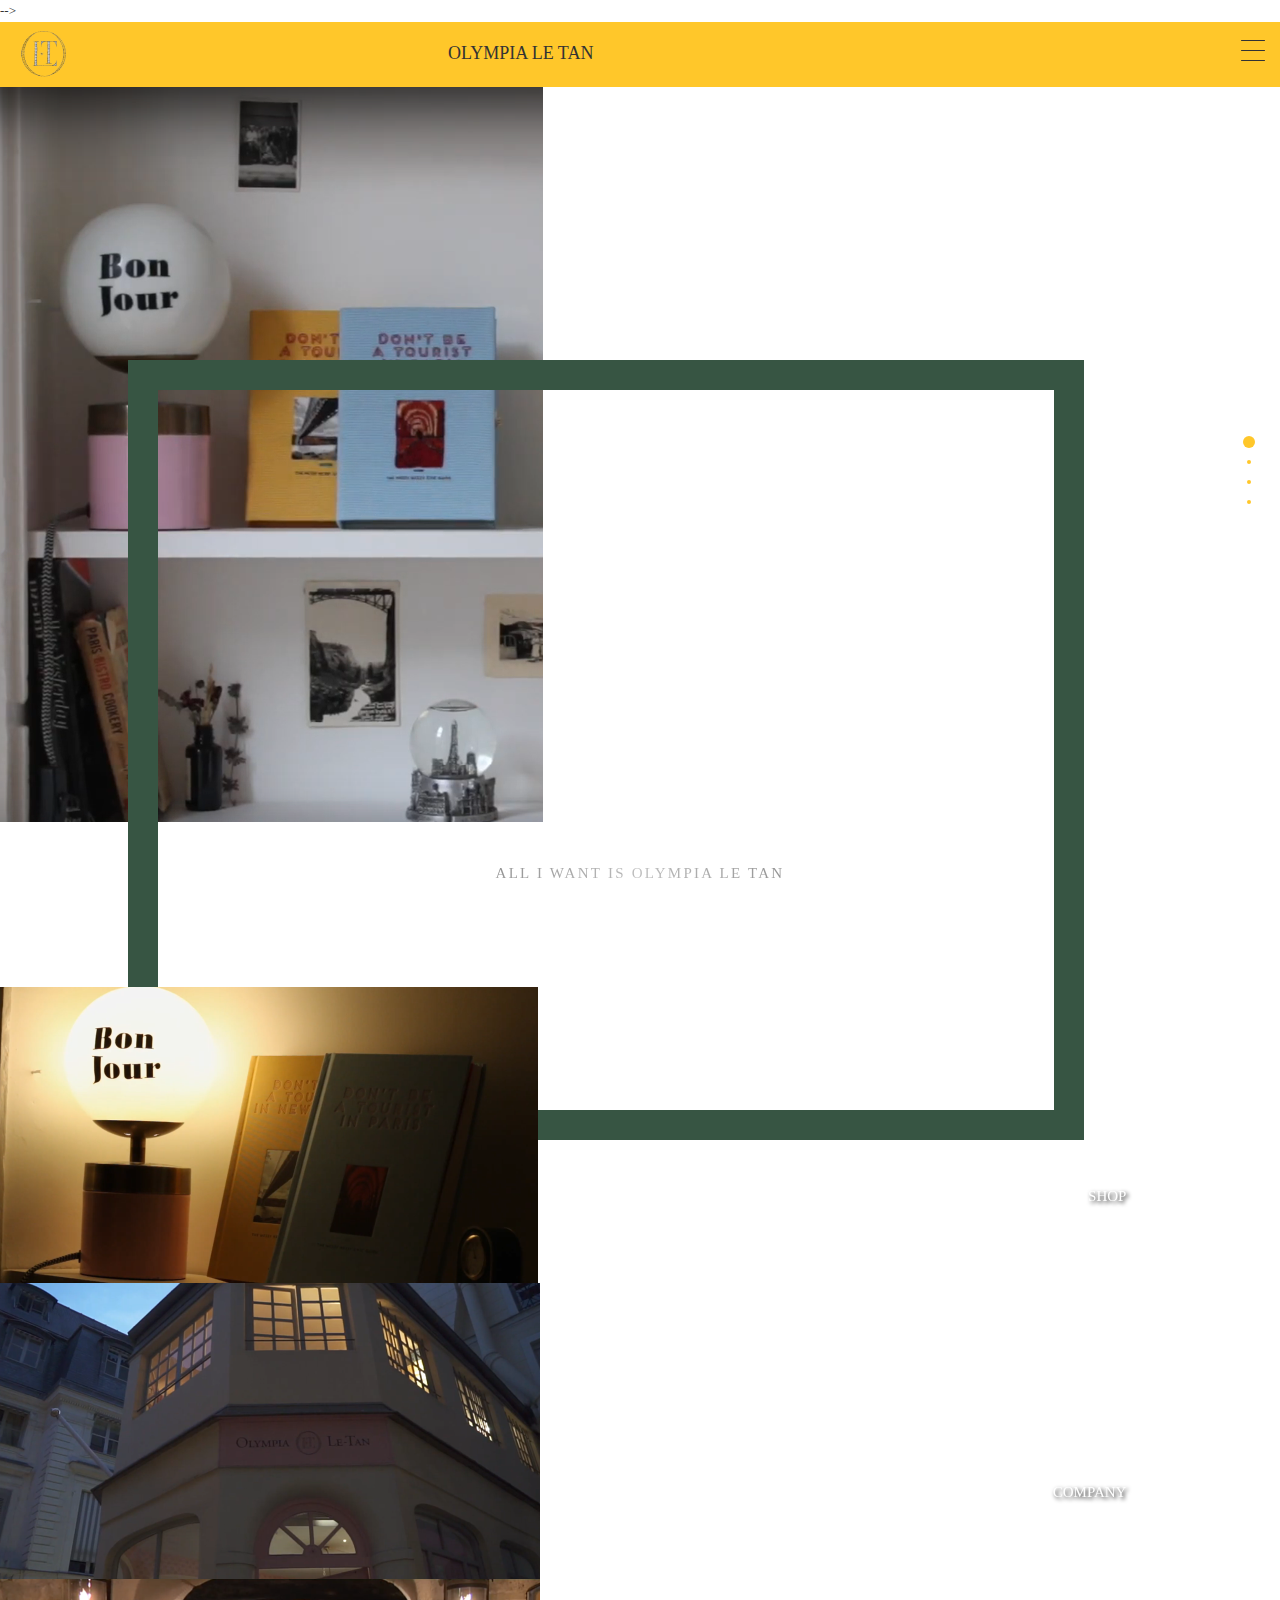
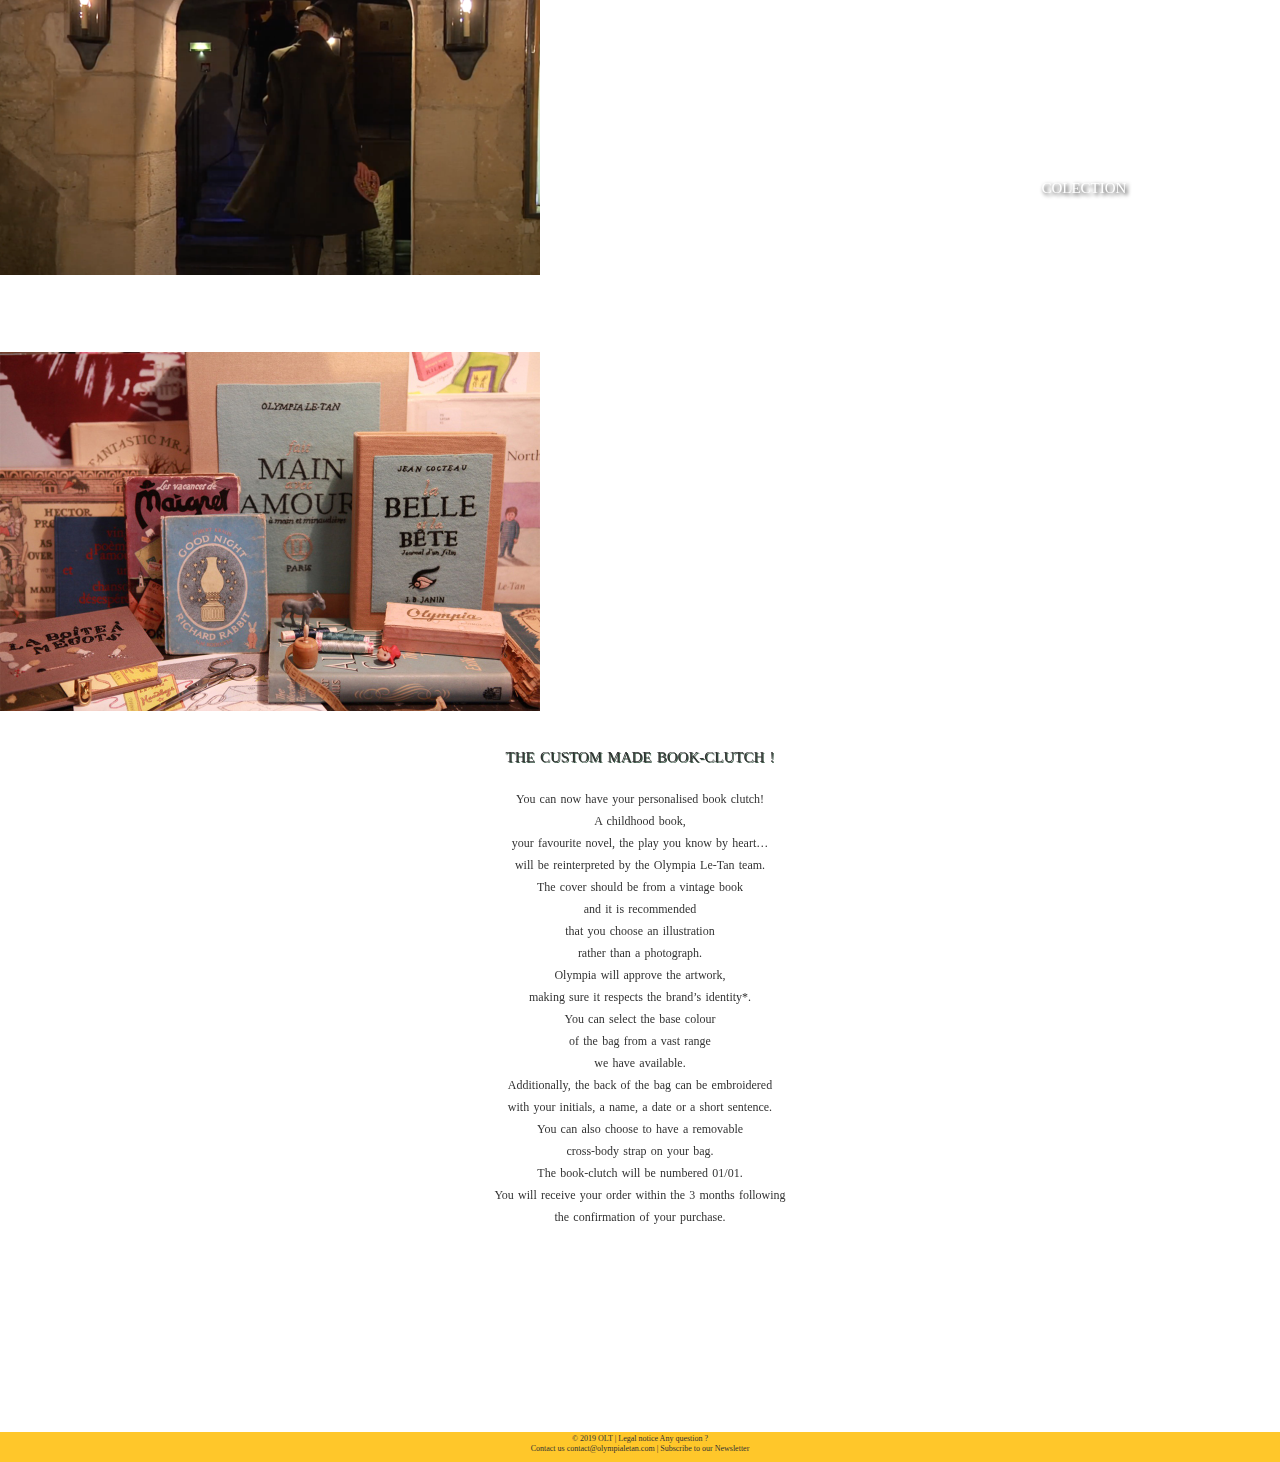
==== index.html @ c62ee9aa "index.html" ====
<!DOCTYPE html>
<html lang="ko">
<head>
    <meta charset="utf-8">
    <meta name="viewport" content="width=device-width, initial-scale=1.0, maximum-scale=1.0, minimum-scale=1.0, user-scalable=no">
    <title> 메인페이지 </title>
    <link rel="stylesheet" href="assets/css/fullpage.css">
    <link rel="stylesheet" href="assets/css/common.css">
    <link rel="stylesheet" href="assets/css/style.css">

    <script src="assets/js/jquery-1.12.4.min.js"></script>
    <script src="assets/js/fullpage.min.js"></script>
    <script src="assets/js/scrolloverflow.min.js"></script>
    <script src="assets/js/swiper.min.js"></script>
    <script src="assets/js/common.js"></script>
    <script src="assets/js/animation.js"></script>
    <!-- <script src="assets/js/main.js"></script> -->
    <link rel="apple-touch-icon" href="assets/images/index/logo_1.png"><!-- 아이폰 전용 -->
    <link rel="shortcut icon" href="assets/images/index/logo_1.png"><!-- 안드로이드폰 전용 -->
    <script> // 인디케이터
        $(document).ready(function(){
            $('#fullpage').fullpage({
                //필요한 옵션으로 추가
                // sectionsColor : ['red', 'green', 'blue', 'gray'], //각영역의 배경색
                navigation: true,   //인디케이터를 보여지게 
                navigationPosition: 'right',    //인디케이터의 위치
                navigationTooltips: ['MAIN', 'MENU', 'COMPANY'], //인디케이터에 오버한 경우 보여질 텍스트, 접근성 향상
                scrollBar: true, //스크롤바 생성하기(top 버튼이 필요하면 추가)
                //scrollOverflow: true,
            });
        })
    </script>

</head>
<body>
    <!-- <div id="skip">
        <a href="#fullpage">본문 바로가기</a>
    </div> -->
    <div id="wrap">
        <header id="header">
            <h1 class="logo">
                <a href="">
                    <img src="assets/images/index/logo_1.png" alt="올림피아르탱로고" class="logo_white">
                </a>
                <p>OLYMPIA LE TAN</p>
            </h1>
            <!-- 네비게이션 만들기 -->
            <button class="btn_menu">
                <span class="sr-only">메뉴 열기</span>
                <span class="line top"></span>
                <span class="line mid"></span>
                <span class="line btm"></span>
            </button>
            <nav id="gnb">
                <h2 class="sr-only">주메뉴</h2>
                <ul>
                    <li class="on">
                        <a href="">Home</a>
                    </li>
                    <li>
                        <a href="">Company</a>
                    </li>
                    <li>
                        <a href="">Shop</a>
                        <ul>
                            <li><a href="">Pre-Order</a></li>
                            <li><a href="">Etc.</a></li>
                        </ul>
                    </li>
                    <li>
                        <a href="">Contact Us</a>
                    </li>
                </ul>
            </nav>

        </header>
        <div id="fullpage">
        <!-- section -->
        <!-- <section id="section" id="cnt1">
            <h2 class="sr-only">메인본문</h2>
            
            <img src="assets/images/index/mainx.png" alt="상단메인사진" srcset="assets/images/index/mainx2.png, assets/images/index/mainx3.png">
                <!-- <div class="video">
                    <iframe class="youtube" width="320" height="180" src="https://www.youtube.com/embed/Rm2QQuhWpJM" frameborder="0" allowfullscreen=""></iframe>
                    <p>ALL I WANT IS OLYMPIA LE TAN</p>

                </div>
             -->
            <!-- <article class="top_visual main_topvisual">
                

            </article> -->
        </section> -->
        <section class="section" id="cnt1">
            <div class="video">
                <img src="assets/images/index/mainx.png" alt="상단메인사진" srcset="assets/images/index/mainx2.png, assets/images/index/mainx3.png">
                <iframe class="youtube" width="320" height="180" src="https://www.youtube.com/embed/Rm2QQuhWpJM" frameborder="0" allowfullscreen=""></iframe>
                <p>ALL I WANT IS OLYMPIA LE TAN</p>
            </div>
        </section>
        <section class="section" id="cnt2">
            <figure>
                <figcaption class="fadeIn fade"> <a href="">SHOP</a> </figcaption>
                <img class="fadeInRight fade" src="assets/images/index/shop.png" alt="shop사진" srcset="assets/images/index/shop2.png, assets/images/index/shop3.png">
            </figure>
            <figure>
                <figcaption class="fadeIn fade"> <a href="">COMPANY</a> </figcaption>
                <img class="fadeInLeft fade" src="assets/images/index/company.png" alt="company 사진" srcset="assets/images/index/company2.png, assets/images/index/company3.png">
            </figure>
            <figure>
                <figcaption class="fadeIn fade"> <a href="">COLECTION</a> </figcaption>
                <img class="fadeInRight fade" src="assets/images/index/collection.png" alt="collection사진" srcset="assets/images/index/collection2.png, assets/images/index/collection3.png">
            </figure>
        </section>
        <section class="section" id="cnt3">
            <img class="fadeIn fade" src="assets/images/index/books.png" alt="상단메인사진" srcset="assets/images/index/books2.png, assets/images/index/books3.png">
            <p class="sub_tit fadeInUp fade">THE CUSTOM MADE BOOK-CLUTCH !</p>
            <p class="fadeIn fade">You can now have your personalised book clutch!<br>
                A childhood book, <br>
                your favourite novel, the play you know by heart… <br>
                will be reinterpreted by the Olympia Le-Tan team.<br>
                The cover should be from a vintage book<br> 
                and it is recommended <br>
                that you choose an illustration <br> 
                rather than a photograph.<br>
                Olympia will approve the artwork, <br>
                making sure it respects the brand’s identity*.<br>
                
                You can select the base colour <br>
                of the bag from a vast range <br>
                we have available.<br>
                Additionally, the back of the bag can be embroidered <br>
                with your initials, a name, a date or a short sentence.<br>
                You can also choose to have a removable <br>
                cross-body strap on your bag.<br>
                
                The book-clutch will be numbered 01/01.<br>
                
                You will receive your order within the 3 months following <br>
                the confirmation of your purchase.</p>
        </section>

        <div class ="section fp-auto-height" id="cnt4">
            <footer id="footer">
                <p>&copy; 2019 OLT | Legal notice Any question ? <br>
                    Contact us contact@olympialetan.com | Subscribe to our Newsletter</p>
                
            </footer>
         </div>

        </div>
    </div>
</body>
</html>
---- assets/css/fullpage.css ----
/*!
 * fullPage 3.0.7
 * https://github.com/alvarotrigo/fullPage.js
 *
 * @license GPLv3 for open source use only
 * or Fullpage Commercial License for commercial use
 * http://alvarotrigo.com/fullPage/pricing/
 *
 * Copyright (C) 2018 http://alvarotrigo.com/fullPage - A project by Alvaro Trigo
 */
html.fp-enabled,
.fp-enabled body {
    margin: 0;
    padding: 0;
    overflow:hidden;

    /*Avoid flicker on slides transitions for mobile phones #336 */
    -webkit-tap-highlight-color: rgba(0,0,0,0);
}
.fp-section {
    position: relative;
    -webkit-box-sizing: border-box; /* Safari<=5 Android<=3 */
    -moz-box-sizing: border-box; /* <=28 */
    box-sizing: border-box;
}
.fp-slide {
    float: left;
}
.fp-slide, .fp-slidesContainer {
    height: 100%;
    display: block;
}
.fp-slides {
    z-index:1;
    height: 100%;
    overflow: hidden;
    position: relative;
    -webkit-transition: all 0.3s ease-out; /* Safari<=6 Android<=4.3 */
    transition: all 0.3s ease-out;
}
.fp-section.fp-table, .fp-slide.fp-table {
    display: table;
    table-layout:fixed;
    width: 100%;
}
/* .fp-tableCell {
    display: table-cell;
    vertical-align: middle;
    width: 100%;
    height: 100%;
} */
.fp-slidesContainer {
    float: left;
    position: relative;
}
.fp-controlArrow {
    -webkit-user-select: none; /* webkit (safari, chrome) browsers */
    -moz-user-select: none; /* mozilla browsers */
    -khtml-user-select: none; /* webkit (konqueror) browsers */
    -ms-user-select: none; /* IE10+ */
    position: absolute;
    z-index: 4;
    top: 50%;
    cursor: pointer;
    width: 0;
    height: 0;
    border-style: solid;
    margin-top: -38px;
    -webkit-transform: translate3d(0,0,0);
    -ms-transform: translate3d(0,0,0);
    transform: translate3d(0,0,0);
}
.fp-controlArrow.fp-prev {
    left: 15px;
    width: 0;
    border-width: 38.5px 34px 38.5px 0;
    border-color: transparent #fff transparent transparent;
}
.fp-controlArrow.fp-next {
    right: 15px;
    border-width: 38.5px 0 38.5px 34px;
    border-color: transparent transparent transparent #fff;
}
.fp-scrollable {
    overflow: hidden;
    position: relative;
}
.fp-scroller{
    overflow: hidden;
}
.iScrollIndicator{
    border: 0 !important;
}
.fp-notransition {
    -webkit-transition: none !important;
    transition: none !important;
}
#fp-nav {
    position: fixed;
    z-index: 100;
    margin-top: -32px;
    top: 50%;
    opacity: 1;
    -webkit-transform: translate3d(0,0,0);
}
#fp-nav.fp-right {
    right: 17px;
}
#fp-nav.fp-left {
    left: 17px;
}
.fp-slidesNav{
    position: absolute;
    z-index: 4;
    opacity: 1;
    -webkit-transform: translate3d(0,0,0);
    -ms-transform: translate3d(0,0,0);
    transform: translate3d(0,0,0);
    left: 0 !important;
    right: 0;
    margin: 0 auto !important;
}
.fp-slidesNav.fp-bottom {
    bottom: 17px;
}
.fp-slidesNav.fp-top {
    top: 17px;
}
#fp-nav ul,
.fp-slidesNav ul {
  margin: 0;
  padding: 0;
}
#fp-nav ul li,
.fp-slidesNav ul li {
    display: block;
    width: 14px;
    height: 13px;
    margin: 7px;
    position:relative;
}
.fp-slidesNav ul li {
    display: inline-block;
}
#fp-nav ul li a,
.fp-slidesNav ul li a {
    display: block;
    position: relative;
    z-index: 1;
    width: 100%;
    height: 100%;
    cursor: pointer;
    text-decoration: none;
}
#fp-nav ul li a.active span,
.fp-slidesNav ul li a.active span,
#fp-nav ul li:hover a.active span,
.fp-slidesNav ul li:hover a.active span{
    height: 12px;
    width: 12px;
    margin: -6px 0 0 -6px;
    border-radius: 100%;
 }
#fp-nav ul li a span,
.fp-slidesNav ul li a span {
    border-radius: 50%;
    position: absolute;
    z-index: 1;
    height: 4px;
    width: 4px;
    border: 0;
    background:  #ffc72a;
    left: 50%;
    top: 50%;
    margin: -2px 0 0 -2px;
    -webkit-transition: all 0.1s ease-in-out;
    -moz-transition: all 0.1s ease-in-out;
    -o-transition: all 0.1s ease-in-out;
    transition: all 0.1s ease-in-out;
}
#fp-nav ul li:hover a span,
.fp-slidesNav ul li:hover a span{
    width: 10px;
    height: 10px;
    margin: -5px 0px 0px -5px;
}
#fp-nav ul li .fp-tooltip {
    position: absolute;
    top: -2px;
    color: #fff;
    font-size: 14px;
    font-family: arial, helvetica, sans-serif;
    white-space: nowrap;
    max-width: 220px;
    overflow: hidden;
    display: block;
    opacity: 0;
    width: 0;
    cursor: pointer;
}
#fp-nav ul li:hover .fp-tooltip,
#fp-nav.fp-show-active a.active + .fp-tooltip {
    -webkit-transition: opacity 0.2s ease-in;
    transition: opacity 0.2s ease-in;
    width: auto;
    opacity: 1;
}
#fp-nav ul li .fp-tooltip.fp-right {
    right: 20px;
}
#fp-nav ul li .fp-tooltip.fp-left {
    left: 20px;
}
.fp-auto-height.fp-section,
.fp-auto-height .fp-slide,
.fp-auto-height .fp-tableCell{
    height: auto !important;
}

.fp-responsive .fp-auto-height-responsive.fp-section,
.fp-responsive .fp-auto-height-responsive .fp-slide,
.fp-responsive .fp-auto-height-responsive .fp-tableCell {
    height: auto !important;
}

/*Only display content to screen readers*/
.fp-sr-only{
    position: absolute;
    width: 1px;
    height: 1px;
    padding: 0;
    overflow: hidden;
    clip: rect(0, 0, 0, 0);
    white-space: nowrap;
    border: 0;
}
---- assets/css/common.css ----
@charset "UTF-8";
@font-face {
  font-family: 'Audrey';
  src: url(../font/Audrey-Normal.otf);
  src: local("※"), url(../fonts/Audrey-Normal.otf) format("opentype");
  font-weight: 300; }
@font-face {
  font-family: 'Audrey';
  src: url(../font/Audrey-Medium.otf);
  src: local("※"), url(../font/Audrey-Medium.otf) format("opentype");
  font-weight: 400; }
@font-face {
  font-family: 'Audrey';
  src: url(../font/Audrey-Bold.otf);
  src: local("※"), url(../font/Audrey-Bold.otf) format("opentype");
  font-weight: 500; }
/* tag reset */
body, h1, h2, h3, h4, h5, h6, ul, button, p, figure {
  margin: 0;
  padding: 0; }

h1, h2, h3, h4, h5, h6 {
  font-style: 100%; }

ul {
  list-style: none; }

a:link, a:visited, a:hover, a:active {
  text-decoration: none;
  color: inherit; }

button {
  border: none;
  background: none; }

img {
  vertical-align: top; }

img, figure {
  max-width: 100%;
  height: auto; }

address {
  font-style: normal; }

header, nav, section, article, figure, footer {
  display: block; }

/* common class */
.sr-only {
  position: absolute;
  left: -9999px; }

body {
  font-family: "Century Gothic",CenturyGothic;
  font-size: 13px;
  color: #333;
  line-height: 22px;
  font-weight: 300;
  word-break: normal; }

/* header */
#header {
  -webkit-transition: all 0.6s;
  -o-transition: all 0.6s;
  transition: all 0.6s;
  position: fixed;
  z-index: 100;
  width: 100%; }

.logo {
  background: #ffc72a;
  width: 100%;
  height: 65px; }

.logo a img {
  margin-left: 20px;
  margin-top: 8px; }

.logo > p {
  font-family: Audrey;
  font-weight: 300;
  font-size: 18px;
  position: absolute;
  top: 20px;
  left: 35%;
  text-align: center; }

/* 네비게이션 메뉴 */
.btn_menu {
  top: 18px;
  right: 15px;
  width: 24px;
  height: 20px;
  z-index: 1000; }
  .btn_menu, .btn_menu .line {
    position: absolute; }
  .btn_menu .line {
    -webkit-border-radius: 8px;
    border-radius: 8px;
    -webkit-transition: all 0.5s;
    -o-transition: all 0.5s;
    transition: all 0.5s;
    width: 100%;
    height: 1px;
    background: #333;
    left: 0; }
    .btn_menu .line.top {
      top: 0; }
    .btn_menu .line.mid {
      top: 10px; }
    .btn_menu .line.btm {
      top: 20px; }
  .btn_menu.active .top {
    -webkit-transform: rotate(45deg);
    transform: rotate(45deg);
    top: 10px; }
  .btn_menu.active .mid {
    opacity: 0; }
  .btn_menu.active .btm {
    -webkit-transform: rotate(-45deg);
    transform: rotate(-45deg);
    top: 10px; }

#gnb {
  visibility: hidden;
  position: fixed;
  top: 0;
  left: 100%;
  right: 0;
  bottom: 0;
  background: #375543;
  padding-top: 56px;
  overflow-y: auto;
  z-index: 20; }
  #gnb ul li a {
    display: block;
    height: 35px;
    line-height: 35px;
    color: #fff; }
  #gnb > ul > li > a {
    position: relative;
    padding: 15px 40px;
    font-size: 18px;
    font-weight: 500; }
  #gnb > ul > li:not(.nosub) > a::before, #gnb > ul > li:not(.nosub) > a::after {
    content: "";
    position: absolute;
    right: 40px;
    top: 50%;
    width: 12px;
    height: 2px;
    background: #fff; }
  #gnb > ul > li:not(.nosub) > a::after {
    -webkit-transform: rotate(90deg);
    transform: rotate(90deg);
    -webkit-transition: transform 0.5s;
    -o-transition: transform 0.5s;
    transition: transform 0.5s; }
  #gnb > ul > li.on > a::after {
    -webkit-transform: rotate(0deg);
    transform: rotate(0deg); }
  #gnb ul li ul {
    display: none;
    background: #375543; }
    #gnb ul li ul li a {
      padding: 5px 40px; }

/* All i want is olympia le tan 글자 */
.video > p {
  width: 100%;
  text-align: center;
  margin-top: 40px;
  font-family: Audrey;
  font-size: 15px;
  font-weight: 300;
  letter-spacing: 0.15em;
  overflow: hidden;
  background: linear-gradient(90deg, #000, #bebebe, #000);
  background-repeat: no-repeat;
  animation: animate 3s linear;
  -webkit-background-clip: text;
  -webkit-text-fill-color: rgba(255, 255, 255, 0); }

@keyframes animate {
  0% {
    background-position: -100%;
    background-size: 0%; }
  100% {
    background-position: 10%;
    background-size: 100%; } }
/* 비디오 */
.video {
  position: relative;
  padding-bottom: 56.25%;
  height: 0;
  top: 50px; }

.youtube {
  position: absolute;
  max-width: 70%;
  top: 40%;
  left: 10%;
  width: 100%;
  height: 100%;
  border: 30px solid #375543; }

/* section */
#cnt2, #cnt3 {
  padding-top: 65px; }

/* 2번째 섹션태그 안의 글씨 및 사진 */
#cnt2 {
  box-sizing: border-box; }
  #cnt2 figure {
    position: relative; }
  #cnt2 figcaption {
    position: absolute;
    width: 100%;
    top: 67%;
    right: 12%;
    text-align: right;
    font-size: 15px;
    font-family: Audrey;
    font-weight: 300;
    color: white;
    text-shadow: 2px 2px 4px #000000;
    z-index: 1000; }

/* 3번째 섹션태그의 글씨 편집 */
#cnt3 p {
  text-align: center;
  word-spacing: 0.1em;
  font-size: 12px;
  margin-top: 20px; }
#cnt3 .sub_tit {
  font-size: 15px;
  font-weight: 500;
  margin-top: 35px;
  text-shadow: 1px 1px #375543; }

#cnt4 {
  width: 100%; }
  #cnt4 footer {
    text-align: center;
    margin-top: 180px;
    font-size: 8px;
    display: inline-block;
    height: 30px;
    line-height: 120%;
    background: #ffc72a;
    width: 100%; }
  #cnt4 footer p {
    margin-top: 2px; }

/* shop1 */
/* shop1_fig */
.shop_info {
  overflow: hidden;
  border-top: 15px solid #375543;
  border-bottom: 15px solid #375543;
  position: relative;
  top: 65px;
  max-width: 100%;
  max-height: 600%;
  background: #375543; }
  .shop_info figure {
    position: relative;
    max-width: 100%; }
  .shop_info figcaption1 {
    top: 500px;
    position: absolute;
    width: 100%;
    font-size: 15px;
    font-family: Audrey;
    font-weight: 300;
    color: white;
    text-shadow: 2px 2px 4px #000000; }
  .shop_info figcaption2 {
    top: 500px;
    position: absolute;
    width: 100%;
    font-size: 15px;
    font-family: Audrey;
    font-weight: 300;
    color: white;
    text-shadow: 2px 2px 4px #000000; }
  .shop_info .shop_info_image1 {
    float: left;
    left: 30px; }

@-webkit-keyframes fadeInRight {
  from {
    opacity: 0;
    -webkit-transform: translate3d(100%, 0, 0);
    transform: translate3d(100%, 0, 0); }
  to {
    opacity: 1;
    -webkit-transform: translate3d(0, 0, 0);
    transform: translate3d(0, 0, 0); } }
@-moz-keyframes fadeInRight {
  from {
    opacity: 0;
    -webkit-transform: translate3d(100%, 0, 0);
    transform: translate3d(100%, 0, 0); }
  to {
    opacity: 1;
    -webkit-transform: translate3d(0, 0, 0);
    transform: translate3d(0, 0, 0); } }
@-o-keyframes fadeInRight {
  from {
    opacity: 0;
    -webkit-transform: translate3d(100%, 0, 0);
    transform: translate3d(100%, 0, 0); }
  to {
    opacity: 1;
    -webkit-transform: translate3d(0, 0, 0);
    transform: translate3d(0, 0, 0); } }
@keyframes fadeInRight {
  from {
    opacity: 0;
    -webkit-transform: translate3d(100%, 0, 0);
    transform: translate3d(100%, 0, 0); }
  to {
    opacity: 1;
    -webkit-transform: translate3d(0, 0, 0);
    transform: translate3d(0, 0, 0); } }
.fadeInRight.on {
  -webkit-animation: fadeInRight forwards 1.5s cubic-bezier(0.22, 0.61, 0.36, 1) 0s;
  -moz-animation: fadeInRight forwards 1.5s cubic-bezier(0.22, 0.61, 0.36, 1) 0s;
  -o-animation: fadeInRight forwards 1.5s cubic-bezier(0.22, 0.61, 0.36, 1) 0s;
  animation: fadeInRight forwards 1.5s cubic-bezier(0.22, 0.61, 0.36, 1) 0s; }

@-webkit-keyframes fadeInLeft {
  from {
    opacity: 0;
    -webkit-transform: translate3d(-100%, 0, 0);
    transform: translate3d(-100%, 0, 0); }
  to {
    opacity: 1;
    -webkit-transform: translate3d(0, 0, 0);
    transform: translate3d(0, 0, 0); } }
@-moz-keyframes fadeInLeft {
  from {
    opacity: 0;
    -webkit-transform: translate3d(-100%, 0, 0);
    transform: translate3d(-100%, 0, 0); }
  to {
    opacity: 1;
    -webkit-transform: translate3d(0, 0, 0);
    transform: translate3d(0, 0, 0); } }
@-o-keyframes fadeInLeft {
  from {
    opacity: 0;
    -webkit-transform: translate3d(-100%, 0, 0);
    transform: translate3d(-100%, 0, 0); }
  to {
    opacity: 1;
    -webkit-transform: translate3d(0, 0, 0);
    transform: translate3d(0, 0, 0); } }
@keyframes fadeInLeft {
  from {
    opacity: 0;
    -webkit-transform: translate3d(-100%, 0, 0);
    transform: translate3d(-100%, 0, 0); }
  to {
    opacity: 1;
    -webkit-transform: translate3d(0, 0, 0);
    transform: translate3d(0, 0, 0); } }
.fadeInLeft.on {
  -webkit-animation: fadeInLeft forwards 1.5s cubic-bezier(0.22, 0.61, 0.36, 1) 0s;
  -moz-animation: fadeInLeft forwards 1.5s cubic-bezier(0.22, 0.61, 0.36, 1) 0s;
  -o-animation: fadeInLeft forwards 1.5s cubic-bezier(0.22, 0.61, 0.36, 1) 0s;
  animation: fadeInLeft forwards 1.5s cubic-bezier(0.22, 0.61, 0.36, 1) 0s; }

@-webkit-keyframes fadeIn {
  from {
    opacity: 0; }
  to {
    opacity: 1; } }
@-webkit-keyframes fadeIn {
  from {
    opacity: 0; }
  to {
    opacity: 1; } }
@-moz-keyframes fadeIn {
  from {
    opacity: 0; }
  to {
    opacity: 1; } }
@-o-keyframes fadeIn {
  from {
    opacity: 0; }
  to {
    opacity: 1; } }
@keyframes fadeIn {
  from {
    opacity: 0; }
  to {
    opacity: 1; } }
.fadeIn.on {
  -webkit-animation: fadeIn forwards 5s cubic-bezier(0.22, 0.61, 0.36, 1) 0s;
  -moz-animation: fadeIn forwards 5s cubic-bezier(0.22, 0.61, 0.36, 1) 0s;
  -o-animation: fadeIn forwards 5s cubic-bezier(0.22, 0.61, 0.36, 1) 0s;
  animation: fadeIn forwards 5s cubic-bezier(0.22, 0.61, 0.36, 1) 0s; }

@-webkit-keyframes fadeInUp {
  from {
    opacity: 0;
    -webkit-transform: translate3d(0, 150%, 0);
    transform: translate3d(0, 150%, 0); }
  to {
    opacity: 1;
    -webkit-transform: translate3d(0, 0, 0);
    transform: translate3d(0, 0, 0); } }
@-moz-keyframes fadeInUp {
  from {
    opacity: 0;
    -webkit-transform: translate3d(0, 150%, 0);
    transform: translate3d(0, 150%, 0); }
  to {
    opacity: 1;
    -webkit-transform: translate3d(0, 0, 0);
    transform: translate3d(0, 0, 0); } }
@-o-keyframes fadeInUp {
  from {
    opacity: 0;
    -webkit-transform: translate3d(0, 150%, 0);
    transform: translate3d(0, 150%, 0); }
  to {
    opacity: 1;
    -webkit-transform: translate3d(0, 0, 0);
    transform: translate3d(0, 0, 0); } }
@keyframes fadeInUp {
  from {
    opacity: 0;
    -webkit-transform: translate3d(0, 150%, 0);
    transform: translate3d(0, 150%, 0); }
  to {
    opacity: 1;
    -webkit-transform: translate3d(0, 0, 0);
    transform: translate3d(0, 0, 0); } }
.fadeInUp.on {
  -webkit-animation: fadeInUp forwards 1.5s cubic-bezier(0.22, 0.61, 0.36, 1) 0s;
  -moz-animation: fadeInUp forwards 1.5s cubic-bezier(0.22, 0.61, 0.36, 1) 0s;
  -o-animation: fadeInUp forwards 1.5s cubic-bezier(0.22, 0.61, 0.36, 1) 0s;
  animation: fadeInUp forwards 1.5s cubic-bezier(0.22, 0.61, 0.36, 1) 0s; }

/*# sourceMappingURL=common.css.map */
---- assets/css/style.css ----
/*# sourceMappingURL=style.css.map */
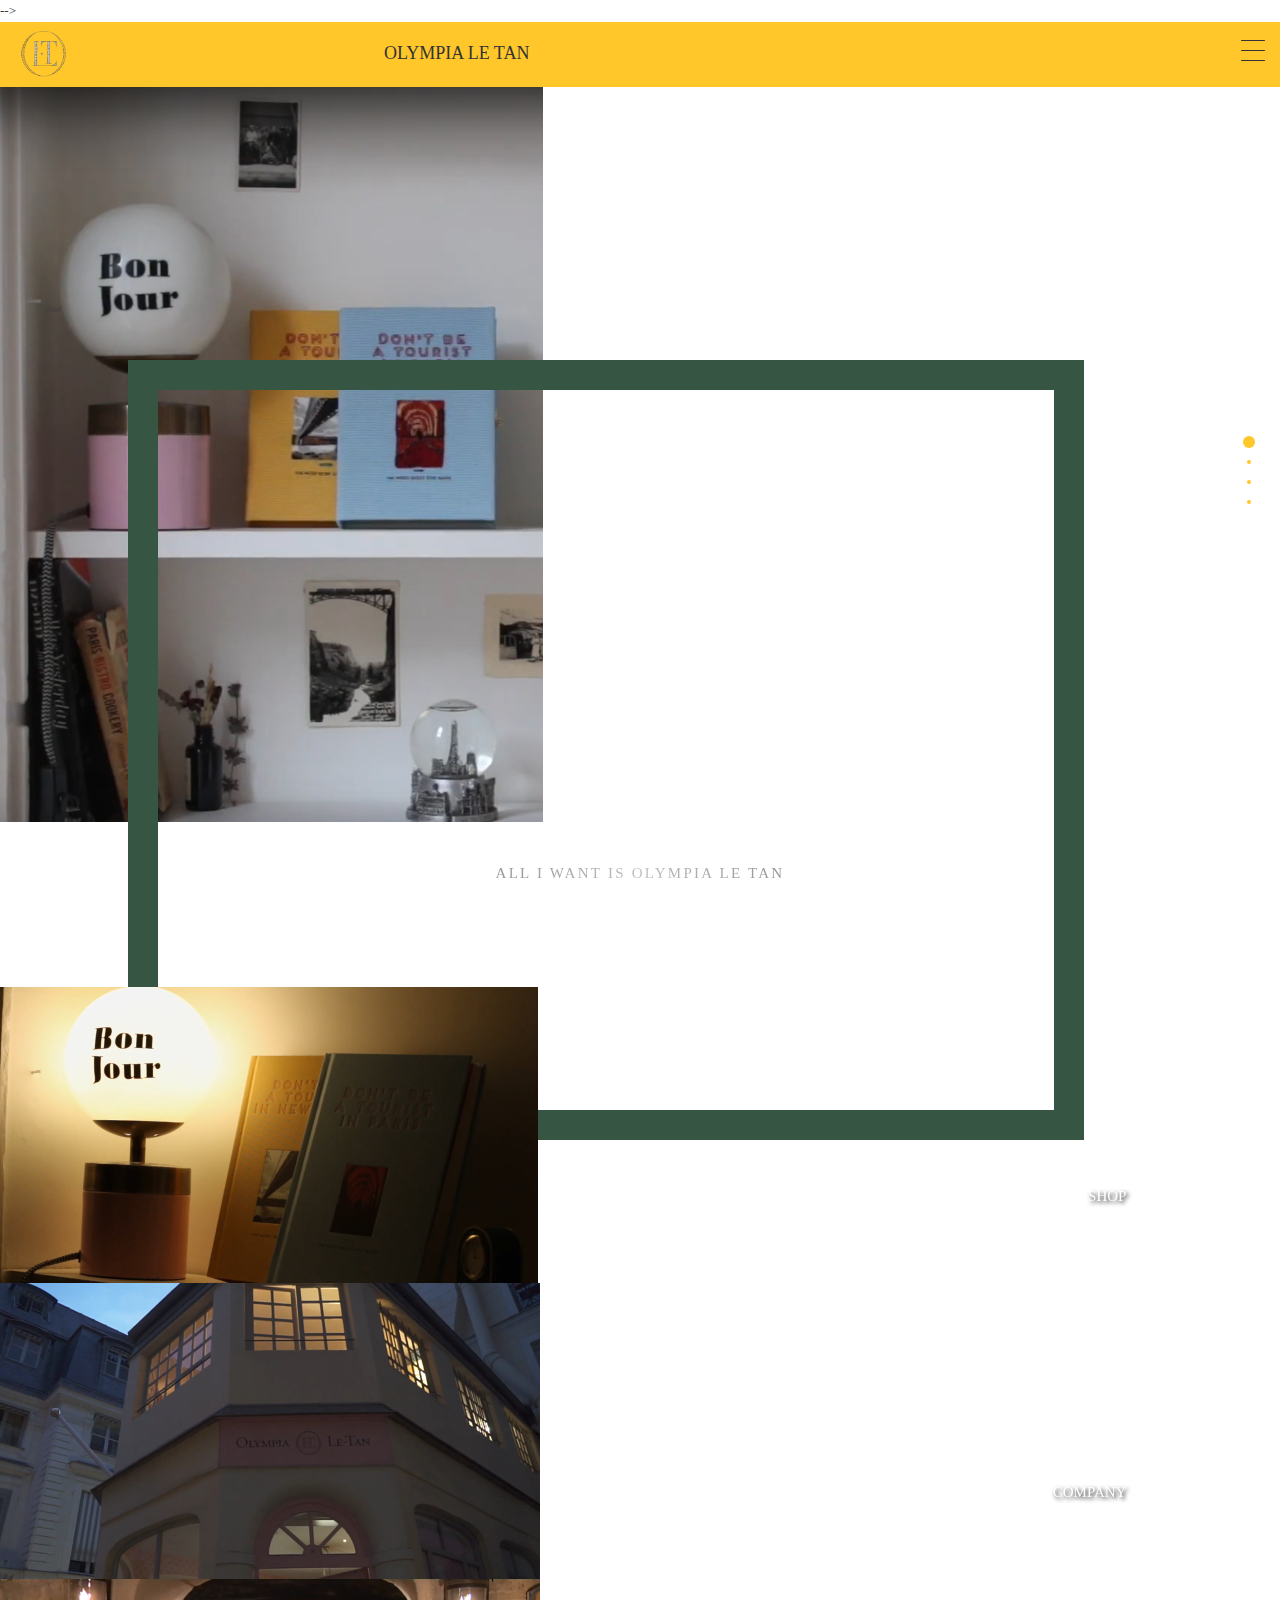
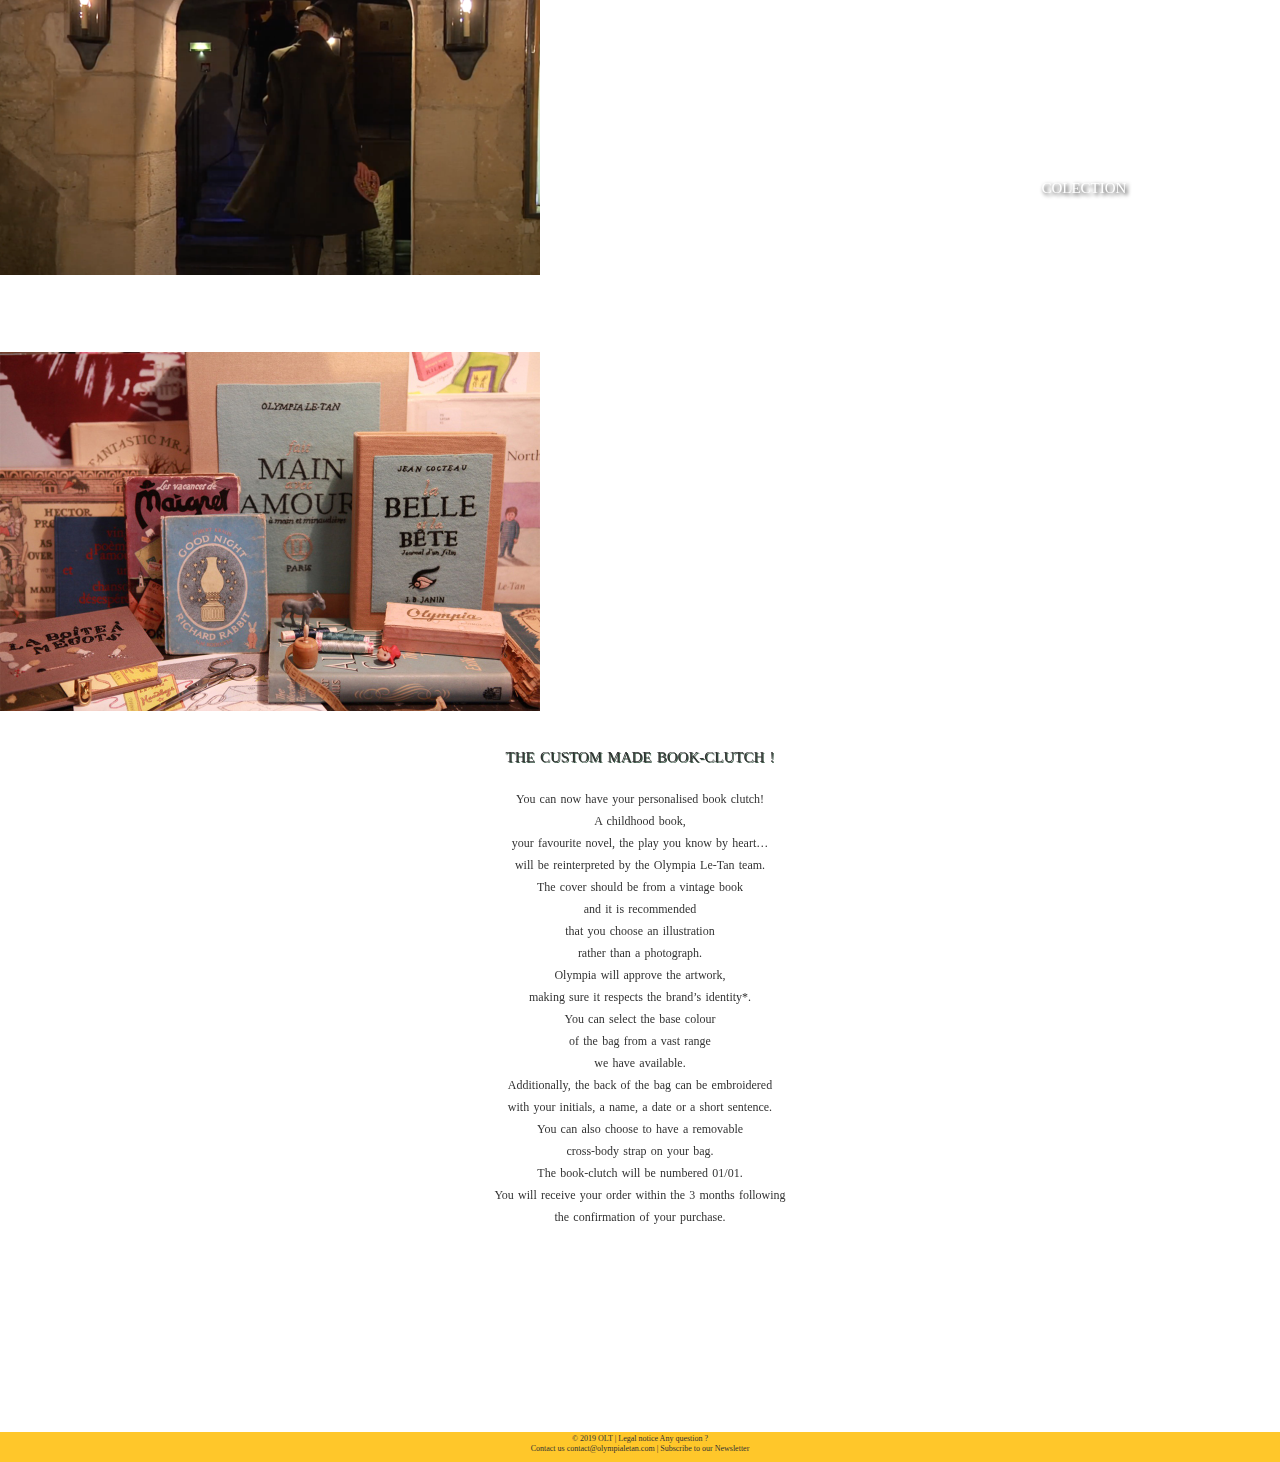
==== commit b6d8a165: "SUB2 COMMIT" ====
--- a/index.html
+++ b/index.html
@@ -26,9 +26,9 @@
                 navigationPosition: 'right',    //인디케이터의 위치
                 navigationTooltips: ['MAIN', 'MENU', 'COMPANY'], //인디케이터에 오버한 경우 보여질 텍스트, 접근성 향상
                 scrollBar: true, //스크롤바 생성하기(top 버튼이 필요하면 추가)
-                //scrollOverflow: true,
+                //scrollOverflow: true,             
             });
-        })
+        });
     </script>
 
 </head>
@@ -55,7 +55,7 @@
                 <h2 class="sr-only">주메뉴</h2>
                 <ul>
                     <li class="on">
-                        <a href="">Home</a>
+                        <a href="index.html">Home</a>
                     </li>
                     <li>
                         <a href="">Company</a>
@@ -63,7 +63,7 @@
                     <li>
                         <a href="">Shop</a>
                         <ul>
-                            <li><a href="">Pre-Order</a></li>
+                            <li><a href="shop2.html">Pre-Order</a></li>
                             <li><a href="">Etc.</a></li>
                         </ul>
                     </li>
@@ -74,22 +74,8 @@
             </nav>
 
         </header>
+
         <div id="fullpage">
-        <!-- section -->
-        <!-- <section id="section" id="cnt1">
-            <h2 class="sr-only">메인본문</h2>
-            
-            <img src="assets/images/index/mainx.png" alt="상단메인사진" srcset="assets/images/index/mainx2.png, assets/images/index/mainx3.png">
-                <!-- <div class="video">
-                    <iframe class="youtube" width="320" height="180" src="https://www.youtube.com/embed/Rm2QQuhWpJM" frameborder="0" allowfullscreen=""></iframe>
-                    <p>ALL I WANT IS OLYMPIA LE TAN</p>
-
-                </div>
-             -->
-            <!-- <article class="top_visual main_topvisual">
-                
-
-            </article> -->
         </section> -->
         <section class="section" id="cnt1">
             <div class="video">
@@ -100,7 +86,7 @@
         </section>
         <section class="section" id="cnt2">
             <figure>
-                <figcaption class="fadeIn fade"> <a href="">SHOP</a> </figcaption>
+                <figcaption class="fadeIn fade"> <a href="shop1.html">SHOP</a> </figcaption>
                 <img class="fadeInRight fade" src="assets/images/index/shop.png" alt="shop사진" srcset="assets/images/index/shop2.png, assets/images/index/shop3.png">
             </figure>
             <figure>
--- a/assets/css/common.css
+++ b/assets/css/common.css
@@ -83,7 +83,7 @@
   font-size: 18px;
   position: absolute;
   top: 20px;
-  left: 35%;
+  left: 30%;
   text-align: center; }
 
 /* 네비게이션 메뉴 */
@@ -92,7 +92,7 @@
   right: 15px;
   width: 24px;
   height: 20px;
-  z-index: 1000; }
+  z-index: 100; }
   .btn_menu, .btn_menu .line {
     position: absolute; }
   .btn_menu .line {
@@ -166,6 +166,9 @@
     #gnb ul li ul li a {
       padding: 5px 40px; }
 
+#fullpage .fullpage {
+  navigation: true; }
+
 /* All i want is olympia le tan 글자 */
 .video > p {
   width: 100%;
@@ -267,7 +270,7 @@
   .shop_info figure {
     position: relative;
     max-width: 100%; }
-  .shop_info figcaption1 {
+  .shop_info .figcaption1 {
     top: 500px;
     position: absolute;
     width: 100%;
@@ -275,8 +278,11 @@
     font-family: Audrey;
     font-weight: 300;
     color: white;
-    text-shadow: 2px 2px 4px #000000; }
-  .shop_info figcaption2 {
+    text-shadow: 2px 2px 4px #000000;
+    left: 20%;
+    letter-spacing: 0.1em;
+    z-index: 100; }
+  .shop_info .figcaption2 {
     top: 500px;
     position: absolute;
     width: 100%;
@@ -284,38 +290,182 @@
     font-family: Audrey;
     font-weight: 300;
     color: white;
-    text-shadow: 2px 2px 4px #000000; }
+    text-shadow: 2px 2px 4px #000000;
+    left: 75%;
+    letter-spacing: 0.1em;
+    z-index: 100; }
   .shop_info .shop_info_image1 {
     float: left;
-    left: 30px; }
-
-@-webkit-keyframes fadeInRight {
-  from {
-    opacity: 0;
-    -webkit-transform: translate3d(100%, 0, 0);
-    transform: translate3d(100%, 0, 0); }
-  to {
-    opacity: 1;
-    -webkit-transform: translate3d(0, 0, 0);
-    transform: translate3d(0, 0, 0); } }
-@-moz-keyframes fadeInRight {
-  from {
-    opacity: 0;
-    -webkit-transform: translate3d(100%, 0, 0);
-    transform: translate3d(100%, 0, 0); }
-  to {
-    opacity: 1;
-    -webkit-transform: translate3d(0, 0, 0);
-    transform: translate3d(0, 0, 0); } }
-@-o-keyframes fadeInRight {
-  from {
-    opacity: 0;
-    -webkit-transform: translate3d(100%, 0, 0);
-    transform: translate3d(100%, 0, 0); }
-  to {
-    opacity: 1;
-    -webkit-transform: translate3d(0, 0, 0);
-    transform: translate3d(0, 0, 0); } }
+    left: 30px;
+    animation: fadeInLeft forwards 1.5s cubic-bezier(0.22, 0.61, 0.36, 1) 0s; }
+  .shop_info .shop_info_image2 {
+    float: right;
+    animation: fadeInRight forwards 1.5s cubic-bezier(0.22, 0.61, 0.36, 1) 0s; }
+
+/*shop2*/
+.preoderTitle {
+  position: relative;
+  text-align: center;
+  top: 80px;
+  margin-bottom: 120px; }
+
+.shop_list {
+  position: relative; }
+  .shop_list li {
+    text-align: center;
+    position: relative;
+    margin: 50px 30px; }
+    .shop_list li .over {
+      position: absolute;
+      top: 0;
+      left: 0;
+      width: 100%;
+      height: 100%;
+      padding-top: 8px;
+      -webkit-box-sizing: border-box;
+      -moz-box-sizing: border-box;
+      box-sizing: border-box;
+      color: white;
+      -webkit-transition: all 0.5s;
+      -moz-transition: all 0.5s;
+      -o-transition: all 0.5s;
+      transition: all 0.5s; }
+    .shop_list li p {
+      font-size: 1px;
+      letter-spacing: 0.001em; }
+    .shop_list li .EndBorder {
+      position: relative;
+      border: 1px dashed grey;
+      top: 20px;
+      left: 5px;
+      width: 270px; }
+  .shop_list li:hover .over {
+    left: 23%;
+    width: 54%;
+    padding-top: 0px;
+    background: rgba(0, 0, 0, 0.4); }
+  .shop_list li .over h4 {
+    position: relative;
+    padding-top: 70px; }
+  .shop_list li.on .over {
+    padding-top: 0px;
+    background: rgba(0, 0, 0, 0.4); }
+  .shop_list li .over h4:after {
+    content: "";
+    position: absolute;
+    top: 0;
+    left: 50%;
+    margin-left: -32px;
+    width: 64px;
+    height: 52px;
+    background: url("../images/icon_infra.png") no-repeat; }
+  .shop_list li:nth-child(1) .over h4:after {
+    background-position: -148px 0px; }
+  .shop_list li:nth-child(2) .over h4:after {
+    background-position: -74px 0px; }
+  .shop_list li .over p {
+    margin-top: 50px;
+    padding: 20px 0 32px;
+    line-height: 24px; }
+  .shop_list li .over a {
+    display: inline-block;
+    width: 118px;
+    height: 30px;
+    line-height: 30px;
+    border: 1px solid #fff; }
+  .shop_list li .over a:hover, .shop_list li .over a:focus {
+    background: #fff;
+    color: #555; }
+
+/* 처음부터 보여지게 처리 : 단 투명도를 0으로 숨기기 */
+.shop_list li .over h4:after, .shop_list .over p, .shop_list li .over a {
+  opacity: 0;
+  -ms-filter: 'progid:DXImageTransform.Microsoft.Alpha(Opacity=0)';
+  -webkit-transition: all 0.5s;
+  -moz-transition: all 0.5s;
+  -o-transition: all 0.5s;
+  transition: all 0.5s; }
+.shop_list li:hover .over h4:after, .shop_list li:hover .over p, .shop_list li:hover .over a, .shop_list li.on .over h4:after, .shop_list li.on .over p, .shop_list li.on .over a {
+  opacity: 1;
+  -ms-filter: 'progid:DXImageTransform.Microsoft.Alpha(Opacity=100)'; }
+
+#cnt5 {
+  width: 100%; }
+  #cnt5 footer {
+    text-align: center;
+    margin-top: 30px;
+    font-size: 8px;
+    display: inline-block;
+    height: 30px;
+    line-height: 120%;
+    background: #ffc72a;
+    width: 100%; }
+  #cnt5 footer p {
+    margin-top: 2px; }
+
+.Underline {
+  width: 60px;
+  position: absolute;
+  top: 105px;
+  left: 150px; }
+
+.Underline p {
+  width: 0px;
+  height: 0.5px;
+  position: absolute;
+  background: grey;
+  animation: Underline forwards 0.5s cubic-bezier(0.22, 0.61, 0.36, 1) 0.5s; }
+
+.Underline .left {
+  right: 30px; }
+
+.Underline .right {
+  left: 30px; }
+
+/*shop3*/
+.consulting {
+  /* slider edit */ }
+  .consulting .swiper-container {
+    margin: 0 48px;
+    border: 0px solid #000;
+    height: 340px; }
+    .consulting .swiper-container .swiper-slide {
+      position: relative;
+      height: 100%;
+      text-align: center; }
+  .consulting .swiper-pagination-fraction {
+    bottom: 100px; }
+  .consulting .swiper-button-prev, .consulting .swiper-button-next {
+    top: 140px;
+    width: 14px;
+    height: 14px;
+    overflow: hidden;
+    display: inline-block; }
+  .consulting .swiper-button-prev:after, .consulting .swiper-button-next:after {
+    display: block;
+    padding-top: 10px; }
+  .consulting p {
+    text-align: center; }
+
+#cnt6 {
+  width: 100%; }
+  #cnt6 footer {
+    text-align: center;
+    margin-top: 84px;
+    font-size: 8px;
+    display: inline-block;
+    height: 30px;
+    line-height: 120%;
+    background: #ffc72a;
+    width: 100%; }
+  #cnt6 footer p {
+    margin-top: 2px; }
+
+@keyframes Underline {
+  0% {
+    width: 0; }
+  100% {
+    width: 30px; } }
 @keyframes fadeInRight {
   from {
     opacity: 0;
@@ -326,38 +476,8 @@
     -webkit-transform: translate3d(0, 0, 0);
     transform: translate3d(0, 0, 0); } }
 .fadeInRight.on {
-  -webkit-animation: fadeInRight forwards 1.5s cubic-bezier(0.22, 0.61, 0.36, 1) 0s;
-  -moz-animation: fadeInRight forwards 1.5s cubic-bezier(0.22, 0.61, 0.36, 1) 0s;
-  -o-animation: fadeInRight forwards 1.5s cubic-bezier(0.22, 0.61, 0.36, 1) 0s;
   animation: fadeInRight forwards 1.5s cubic-bezier(0.22, 0.61, 0.36, 1) 0s; }
 
-@-webkit-keyframes fadeInLeft {
-  from {
-    opacity: 0;
-    -webkit-transform: translate3d(-100%, 0, 0);
-    transform: translate3d(-100%, 0, 0); }
-  to {
-    opacity: 1;
-    -webkit-transform: translate3d(0, 0, 0);
-    transform: translate3d(0, 0, 0); } }
-@-moz-keyframes fadeInLeft {
-  from {
-    opacity: 0;
-    -webkit-transform: translate3d(-100%, 0, 0);
-    transform: translate3d(-100%, 0, 0); }
-  to {
-    opacity: 1;
-    -webkit-transform: translate3d(0, 0, 0);
-    transform: translate3d(0, 0, 0); } }
-@-o-keyframes fadeInLeft {
-  from {
-    opacity: 0;
-    -webkit-transform: translate3d(-100%, 0, 0);
-    transform: translate3d(-100%, 0, 0); }
-  to {
-    opacity: 1;
-    -webkit-transform: translate3d(0, 0, 0);
-    transform: translate3d(0, 0, 0); } }
 @keyframes fadeInLeft {
   from {
     opacity: 0;
@@ -368,69 +488,19 @@
     -webkit-transform: translate3d(0, 0, 0);
     transform: translate3d(0, 0, 0); } }
 .fadeInLeft.on {
-  -webkit-animation: fadeInLeft forwards 1.5s cubic-bezier(0.22, 0.61, 0.36, 1) 0s;
-  -moz-animation: fadeInLeft forwards 1.5s cubic-bezier(0.22, 0.61, 0.36, 1) 0s;
-  -o-animation: fadeInLeft forwards 1.5s cubic-bezier(0.22, 0.61, 0.36, 1) 0s;
   animation: fadeInLeft forwards 1.5s cubic-bezier(0.22, 0.61, 0.36, 1) 0s; }
 
-@-webkit-keyframes fadeIn {
-  from {
-    opacity: 0; }
-  to {
-    opacity: 1; } }
-@-webkit-keyframes fadeIn {
-  from {
-    opacity: 0; }
-  to {
-    opacity: 1; } }
-@-moz-keyframes fadeIn {
-  from {
-    opacity: 0; }
-  to {
-    opacity: 1; } }
-@-o-keyframes fadeIn {
-  from {
-    opacity: 0; }
-  to {
-    opacity: 1; } }
 @keyframes fadeIn {
   from {
     opacity: 0; }
   to {
     opacity: 1; } }
 .fadeIn.on {
-  -webkit-animation: fadeIn forwards 5s cubic-bezier(0.22, 0.61, 0.36, 1) 0s;
-  -moz-animation: fadeIn forwards 5s cubic-bezier(0.22, 0.61, 0.36, 1) 0s;
-  -o-animation: fadeIn forwards 5s cubic-bezier(0.22, 0.61, 0.36, 1) 0s;
   animation: fadeIn forwards 5s cubic-bezier(0.22, 0.61, 0.36, 1) 0s; }
 
-@-webkit-keyframes fadeInUp {
-  from {
-    opacity: 0;
-    -webkit-transform: translate3d(0, 150%, 0);
-    transform: translate3d(0, 150%, 0); }
-  to {
-    opacity: 1;
-    -webkit-transform: translate3d(0, 0, 0);
-    transform: translate3d(0, 0, 0); } }
-@-moz-keyframes fadeInUp {
-  from {
-    opacity: 0;
-    -webkit-transform: translate3d(0, 150%, 0);
-    transform: translate3d(0, 150%, 0); }
-  to {
-    opacity: 1;
-    -webkit-transform: translate3d(0, 0, 0);
-    transform: translate3d(0, 0, 0); } }
-@-o-keyframes fadeInUp {
-  from {
-    opacity: 0;
-    -webkit-transform: translate3d(0, 150%, 0);
-    transform: translate3d(0, 150%, 0); }
-  to {
-    opacity: 1;
-    -webkit-transform: translate3d(0, 0, 0);
-    transform: translate3d(0, 0, 0); } }
+.fadeIn {
+  animation: fadeIn forwards 5s cubic-bezier(0.22, 0.61, 0.36, 1) 0s; }
+
 @keyframes fadeInUp {
   from {
     opacity: 0;
@@ -441,9 +511,6 @@
     -webkit-transform: translate3d(0, 0, 0);
     transform: translate3d(0, 0, 0); } }
 .fadeInUp.on {
-  -webkit-animation: fadeInUp forwards 1.5s cubic-bezier(0.22, 0.61, 0.36, 1) 0s;
-  -moz-animation: fadeInUp forwards 1.5s cubic-bezier(0.22, 0.61, 0.36, 1) 0s;
-  -o-animation: fadeInUp forwards 1.5s cubic-bezier(0.22, 0.61, 0.36, 1) 0s;
   animation: fadeInUp forwards 1.5s cubic-bezier(0.22, 0.61, 0.36, 1) 0s; }
 
 /*# sourceMappingURL=common.css.map */
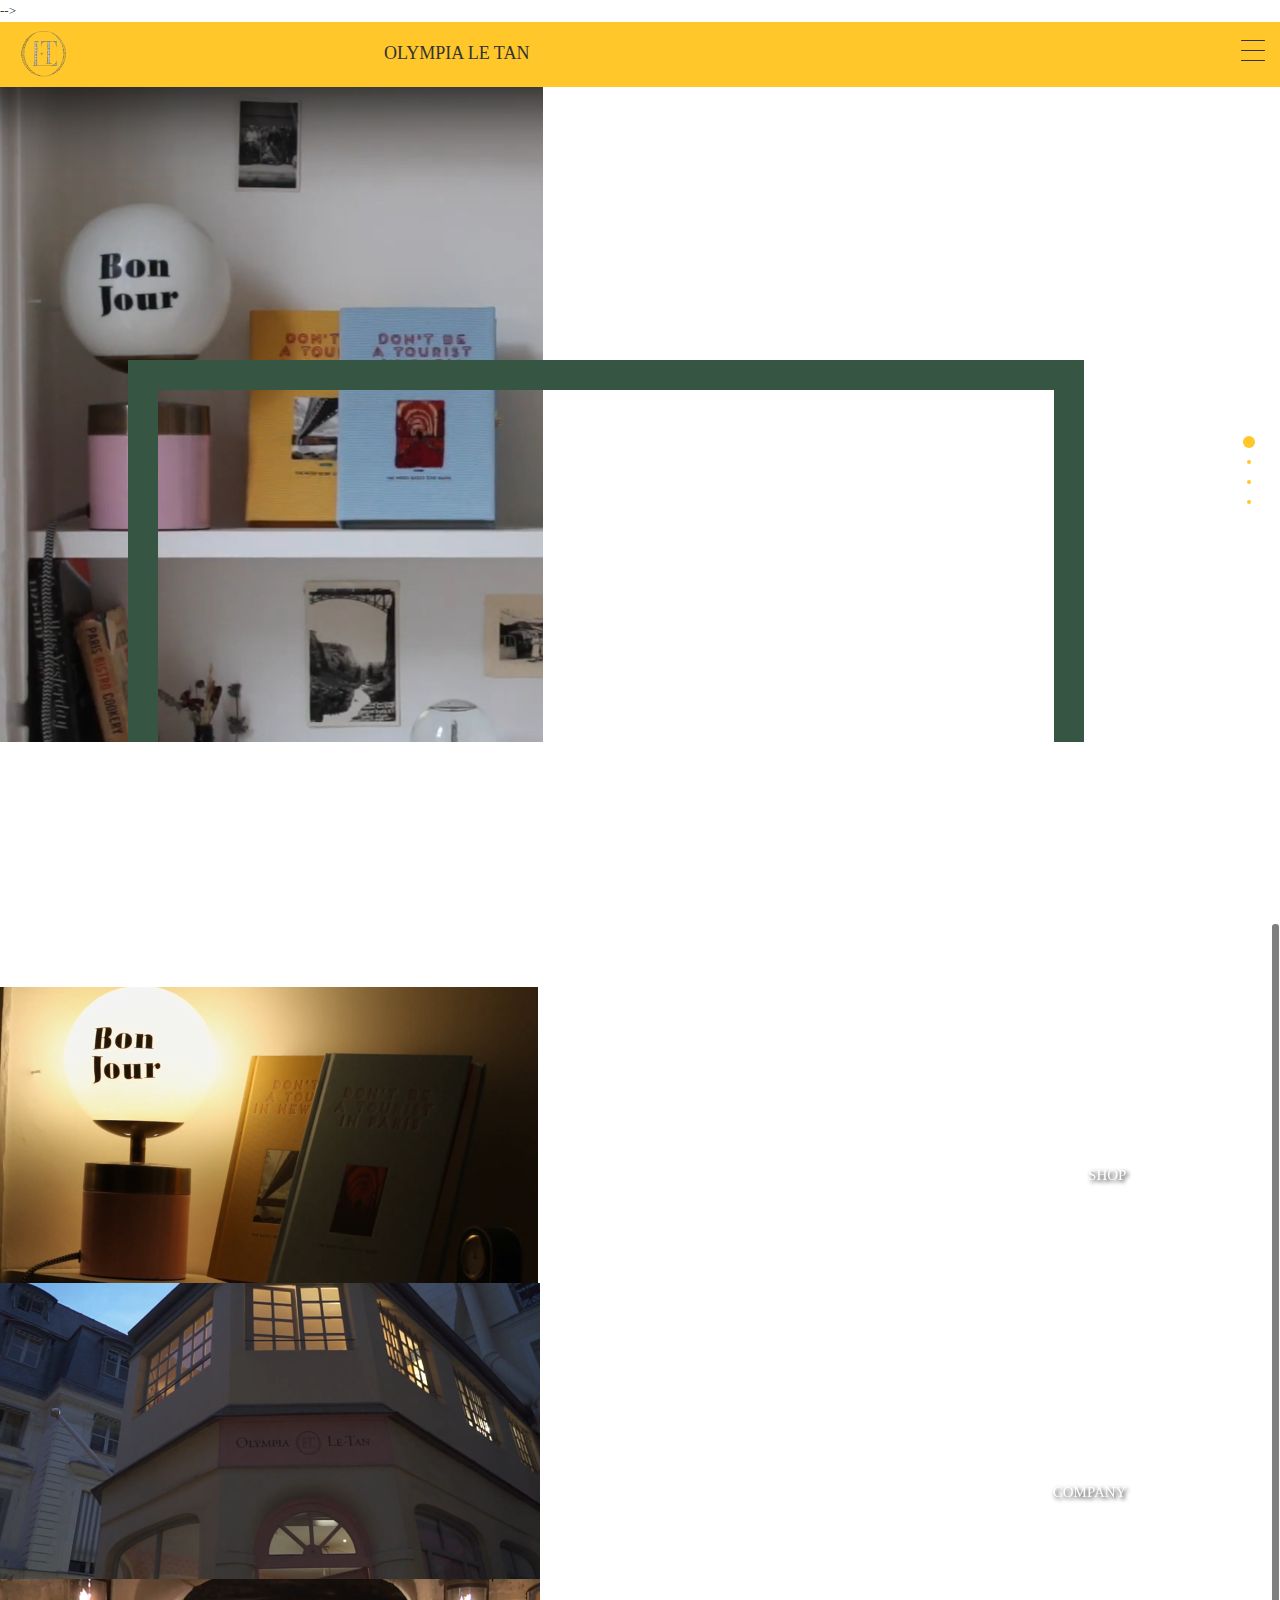
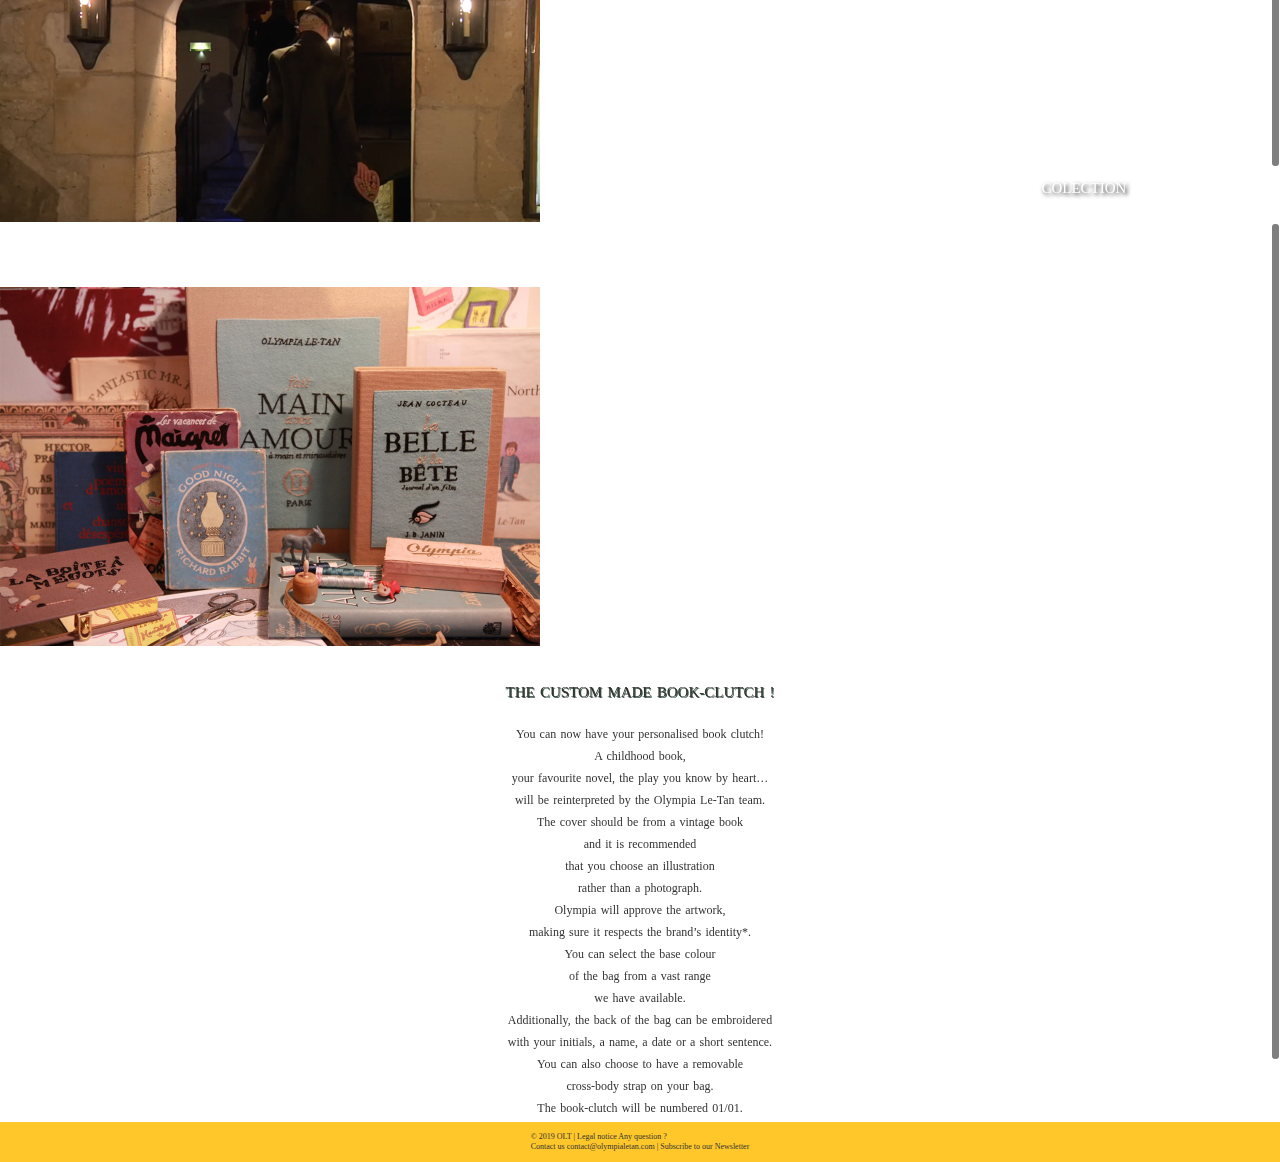
==== commit a15bd7d9: "최종" ====
--- a/index.html
+++ b/index.html
@@ -24,10 +24,13 @@
                 // sectionsColor : ['red', 'green', 'blue', 'gray'], //각영역의 배경색
                 navigation: true,   //인디케이터를 보여지게 
                 navigationPosition: 'right',    //인디케이터의 위치
-                navigationTooltips: ['MAIN', 'MENU', 'COMPANY'], //인디케이터에 오버한 경우 보여질 텍스트, 접근성 향상
+                navigationTooltips: ['MAIN', 'MENU', 'COMPANY', 'footer'], //인디케이터에 오버한 경우 보여질 텍스트, 접근성 향상
                 scrollBar: true, //스크롤바 생성하기(top 버튼이 필요하면 추가)
-                //scrollOverflow: true,             
+                scrollOverflow: true             
             });
+
+            //common.css 128, 143 edit
+            //common.js 30, 42
         });
     </script>
 
--- a/assets/css/common.css
+++ b/assets/css/common.css
@@ -209,33 +209,31 @@
   border: 30px solid #375543; }
 
 /* section */
-#cnt2, #cnt3 {
+#cnt2 figure:nth-child(1), #cnt3 img {
   padding-top: 65px; }
 
 /* 2번째 섹션태그 안의 글씨 및 사진 */
-#cnt2 {
-  box-sizing: border-box; }
-  #cnt2 figure {
-    position: relative; }
-  #cnt2 figcaption {
-    position: absolute;
-    width: 100%;
-    top: 67%;
-    right: 12%;
-    text-align: right;
-    font-size: 15px;
-    font-family: Audrey;
-    font-weight: 300;
-    color: white;
-    text-shadow: 2px 2px 4px #000000;
-    z-index: 1000; }
+#cnt2 figure {
+  position: relative; }
+#cnt2 figcaption {
+  position: absolute;
+  width: 100%;
+  top: 67%;
+  right: 12%;
+  text-align: right;
+  font-size: 15px;
+  font-family: Audrey;
+  font-weight: 300;
+  color: white;
+  text-shadow: 2px 2px 4px #000000;
+  z-index: 1000; }
 
 /* 3번째 섹션태그의 글씨 편집 */
 #cnt3 p {
   text-align: center;
   word-spacing: 0.1em;
   font-size: 12px;
-  margin-top: 20px; }
+  margin: 20px 0; }
 #cnt3 .sub_tit {
   font-size: 15px;
   font-weight: 500;
@@ -245,16 +243,14 @@
 #cnt4 {
   width: 100%; }
   #cnt4 footer {
-    text-align: center;
-    margin-top: 180px;
+    display: flex;
+    justify-content: center;
+    align-items: center;
     font-size: 8px;
-    display: inline-block;
-    height: 30px;
+    height: 40px;
     line-height: 120%;
     background: #ffc72a;
     width: 100%; }
-  #cnt4 footer p {
-    margin-top: 2px; }
 
 /* shop1 */
 /* shop1_fig */
@@ -295,10 +291,11 @@
     letter-spacing: 0.1em;
     z-index: 100; }
   .shop_info .shop_info_image1 {
+    width: 50%;
     float: left;
-    left: 30px;
     animation: fadeInLeft forwards 1.5s cubic-bezier(0.22, 0.61, 0.36, 1) 0s; }
   .shop_info .shop_info_image2 {
+    width: 50%;
     float: right;
     animation: fadeInRight forwards 1.5s cubic-bezier(0.22, 0.61, 0.36, 1) 0s; }
 
@@ -307,7 +304,13 @@
   position: relative;
   text-align: center;
   top: 80px;
+  padding-top: 5%;
   margin-bottom: 120px; }
+  .preoderTitle h3 {
+    font-family: Audrey;
+    font-weight: 500;
+    font-size: 16px;
+    letter-spacing: 0.4em; }
 
 .shop_list {
   position: relative; }
@@ -331,14 +334,13 @@
       -o-transition: all 0.5s;
       transition: all 0.5s; }
     .shop_list li p {
-      font-size: 1px;
+      font-size: 13px;
       letter-spacing: 0.001em; }
     .shop_list li .EndBorder {
       position: relative;
-      border: 1px dashed grey;
-      top: 20px;
-      left: 5px;
-      width: 270px; }
+      border: 1px dashed #375543;
+      top: 1.8em;
+      width: 100%; }
   .shop_list li:hover .over {
     left: 23%;
     width: 54%;
@@ -406,14 +408,14 @@
 .Underline {
   width: 60px;
   position: absolute;
-  top: 105px;
-  left: 150px; }
+  top: 18%;
+  left: 42%; }
 
 .Underline p {
   width: 0px;
-  height: 0.5px;
-  position: absolute;
-  background: grey;
+  height: 1px;
+  position: absolute;
+  background: #375543;
   animation: Underline forwards 0.5s cubic-bezier(0.22, 0.61, 0.36, 1) 0.5s; }
 
 .Underline .left {
@@ -427,8 +429,8 @@
   /* slider edit */ }
   .consulting .swiper-container {
     margin: 0 48px;
-    border: 0px solid #000;
-    height: 340px; }
+    border: 0px solid #375543;
+    height: 360px; }
     .consulting .swiper-container .swiper-slide {
       position: relative;
       height: 100%;
@@ -445,7 +447,11 @@
     display: block;
     padding-top: 10px; }
   .consulting p {
-    text-align: center; }
+    text-align: center;
+    font-size: 15px;
+    margin-top: 5%; }
+  .consulting p:last-child {
+    color: #a13160; }
 
 #cnt6 {
   width: 100%; }
@@ -460,6 +466,33 @@
     width: 100%; }
   #cnt6 footer p {
     margin-top: 2px; }
+
+#designer {
+  position: absolute;
+  background: #375543;
+  width: 100%;
+  height: 100%;
+  vertical-align: center;
+  text-align: center; }
+
+#designer img {
+  margin-top: 36%; }
+
+#designer p {
+  position: relative;
+  width: 100%;
+  text-align: center;
+  margin-top: 40px;
+  font-family: Audrey;
+  font-size: 18px;
+  font-weight: 300;
+  letter-spacing: 0.15em;
+  overflow: hidden;
+  background: linear-gradient(90deg, white, #bebebe, #2b2b2b);
+  background-repeat: no-repeat;
+  animation: animate 3s linear;
+  -webkit-background-clip: text;
+  -webkit-text-fill-color: rgba(255, 255, 255, 0); }
 
 @keyframes Underline {
   0% {
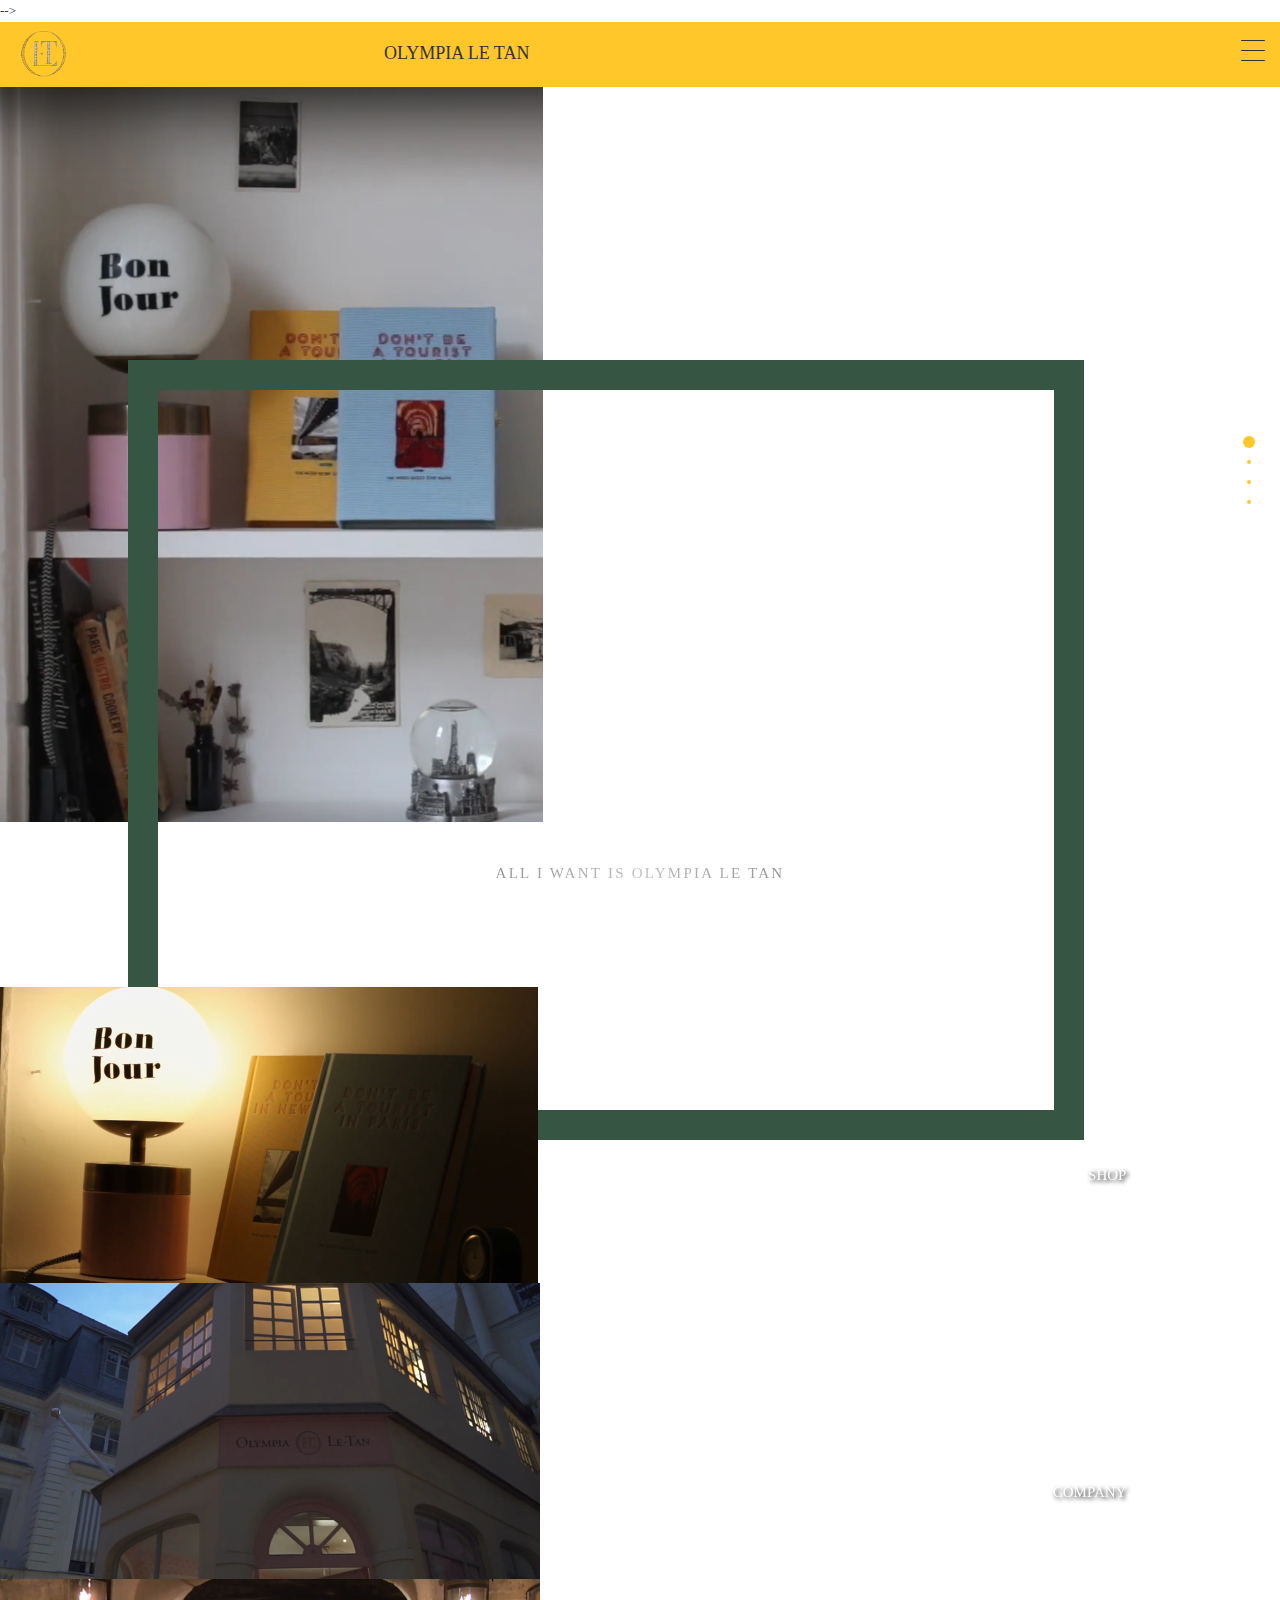
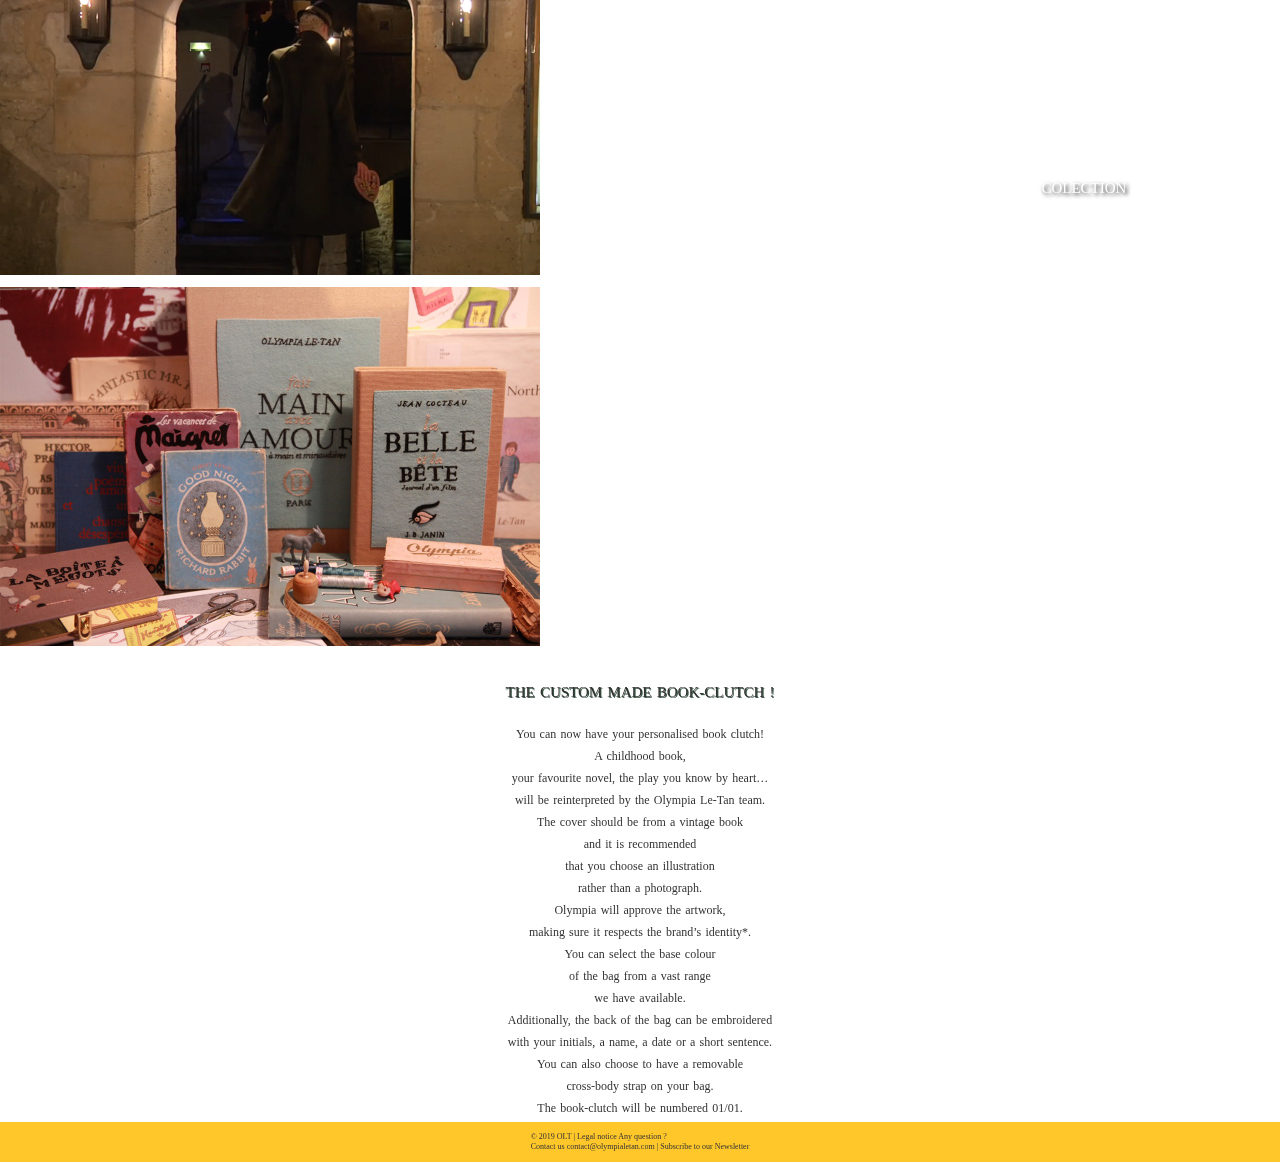
==== commit 66a4f578: "Update index.html" ====
--- a/index.html
+++ b/index.html
@@ -26,7 +26,7 @@
                 navigationPosition: 'right',    //인디케이터의 위치
                 navigationTooltips: ['MAIN', 'MENU', 'COMPANY', 'footer'], //인디케이터에 오버한 경우 보여질 텍스트, 접근성 향상
                 scrollBar: true, //스크롤바 생성하기(top 버튼이 필요하면 추가)
-                scrollOverflow: true             
+                // scrollOverflow: true             
             });
 
             //common.css 128, 143 edit
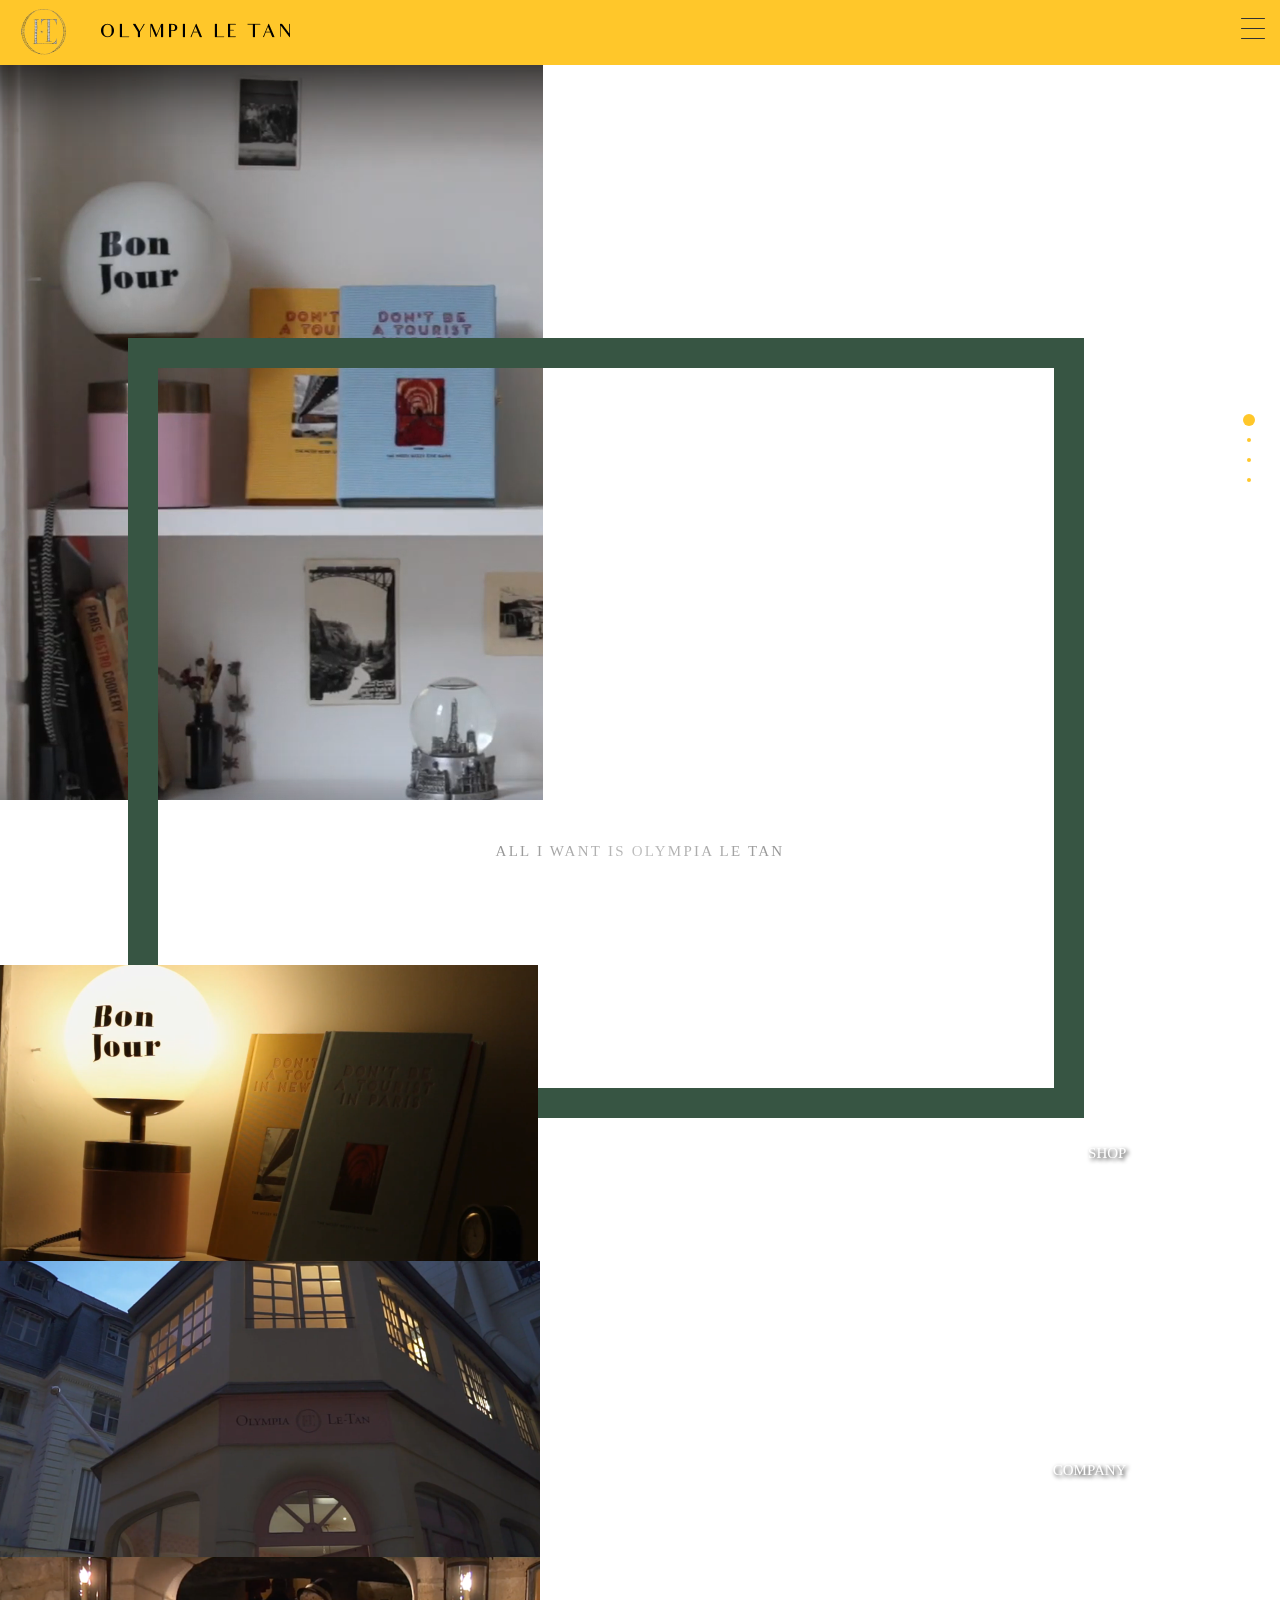
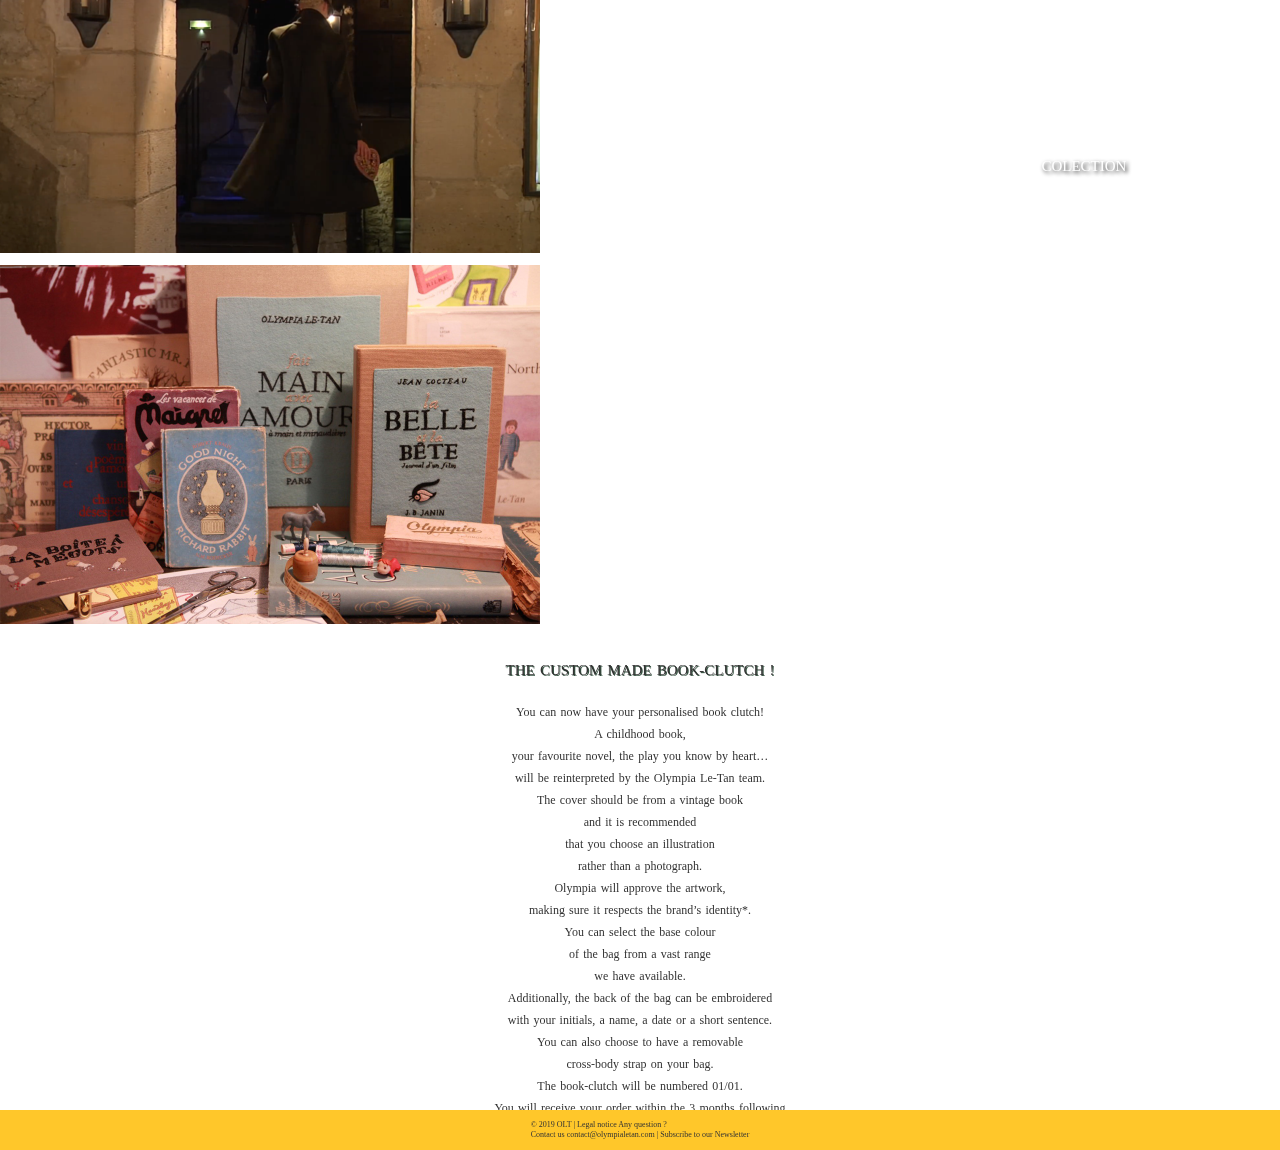
==== commit 1c64e060: "company_test" ====
--- a/index.html
+++ b/index.html
@@ -42,10 +42,10 @@
     <div id="wrap">
         <header id="header">
             <h1 class="logo">
-                <a href="">
+                <a href="index.html">
                     <img src="assets/images/index/logo_1.png" alt="올림피아르탱로고" class="logo_white">
                 </a>
-                <p>OLYMPIA LE TAN</p>
+                <img src="assets/images/index/font_logo2.png" alt="올림피아르탱로고" class="logoName">
             </h1>
             <!-- 네비게이션 만들기 -->
             <button class="btn_menu">
@@ -61,7 +61,7 @@
                         <a href="index.html">Home</a>
                     </li>
                     <li>
-                        <a href="">Company</a>
+                        <a href="company.html">Company</a>
                     </li>
                     <li>
                         <a href="">Shop</a>
@@ -79,7 +79,7 @@
         </header>
 
         <div id="fullpage">
-        </section> -->
+        </section>
         <section class="section" id="cnt1">
             <div class="video">
                 <img src="assets/images/index/mainx.png" alt="상단메인사진" srcset="assets/images/index/mainx2.png, assets/images/index/mainx3.png">
@@ -133,7 +133,6 @@
             <footer id="footer">
                 <p>&copy; 2019 OLT | Legal notice Any question ? <br>
                     Contact us contact@olympialetan.com | Subscribe to our Newsletter</p>
-                
             </footer>
          </div>
 
--- a/assets/css/common.css
+++ b/assets/css/common.css
@@ -77,14 +77,9 @@
   margin-left: 20px;
   margin-top: 8px; }
 
-.logo > p {
-  font-family: Audrey;
-  font-weight: 300;
-  font-size: 18px;
-  position: absolute;
-  top: 20px;
-  left: 30%;
-  text-align: center; }
+.logo .logoName {
+  margin-left: 14px;
+  margin-top: 18px; }
 
 /* 네비게이션 메뉴 */
 .btn_menu {
@@ -166,9 +161,6 @@
     #gnb ul li ul li a {
       padding: 5px 40px; }
 
-#fullpage .fullpage {
-  navigation: true; }
-
 /* All i want is olympia le tan 글자 */
 .video > p {
   width: 100%;
@@ -246,11 +238,13 @@
     display: flex;
     justify-content: center;
     align-items: center;
+    margin-top: 10px;
     font-size: 8px;
     height: 40px;
     line-height: 120%;
     background: #ffc72a;
-    width: 100%; }
+    width: 100%;
+    bottom: 0; }
 
 /* shop1 */
 /* shop1_fig */
@@ -467,32 +461,68 @@
   #cnt6 footer p {
     margin-top: 2px; }
 
-#designer {
-  position: absolute;
-  background: #375543;
-  width: 100%;
-  height: 100%;
-  vertical-align: center;
-  text-align: center; }
-
-#designer img {
-  margin-top: 36%; }
-
-#designer p {
+#brand {
   position: relative;
-  width: 100%;
+  height: 58rem; }
+  #brand img {
+    width: 100%; }
+  #brand p {
+    width: 90%;
+    margin-top: 30px;
+    margin-left: 15px;
+    left: 20%;
+    font-size: 13px;
+    text-align: center;
+    flex-wrap: wrap; }
+  #brand .company_title {
+    font-size: 20px;
+    font-weight: 500; }
+
+#fabrication .title {
   text-align: center;
-  margin-top: 40px;
-  font-family: Audrey;
-  font-size: 18px;
-  font-weight: 300;
-  letter-spacing: 0.15em;
-  overflow: hidden;
-  background: linear-gradient(90deg, white, #bebebe, #2b2b2b);
-  background-repeat: no-repeat;
-  animation: animate 3s linear;
-  -webkit-background-clip: text;
-  -webkit-text-fill-color: rgba(255, 255, 255, 0); }
+  font-size: 1rem;
+  height: 4rem; }
+#fabrication .fabrication1 {
+  height: 11rem; }
+  #fabrication .fabrication1 img {
+    position: absolute;
+    width: 50%; }
+  #fabrication .fabrication1 .textbox {
+    margin-top: 3.5rem;
+    margin-left: 1.5rem;
+    position: absolute;
+    border: 0px solid #333333;
+    background: rgba(51, 51, 51, 0.3);
+    height: 5rem;
+    width: 80%; }
+    #fabrication .fabrication1 .textbox .index {
+      line-height: 3rem;
+      text-align: right;
+      font-size: 1.5rem; }
+    #fabrication .fabrication1 .textbox p {
+      font-size: 12px;
+      text-align: left; }
+#fabrication .fabrication2 {
+  height: 11rem; }
+  #fabrication .fabrication2 img {
+    position: absolute;
+    width: 50%;
+    right: 0%; }
+  #fabrication .fabrication2 .textbox {
+    margin-top: 3.5rem;
+    margin-left: 1.5rem;
+    position: absolute;
+    border: 0px solid #333333;
+    background: rgba(51, 51, 51, 0.3);
+    height: 5rem;
+    width: 80%; }
+    #fabrication .fabrication2 .textbox .index {
+      line-height: 3rem;
+      text-align: left;
+      font-size: 1.5rem; }
+    #fabrication .fabrication2 .textbox p {
+      font-size: 12px;
+      text-align: left; }
 
 @keyframes Underline {
   0% {
--- a/assets/css/style.css
+++ b/assets/css/style.css
@@ -1,3 +1,85 @@
+@charset "UTF-8";
+/* index, sub common */
+/* .top_visual(전체공통) / .main_topvisual(인덱스) / .sub_topvisual(서브) */
+.top_visual {
+  position: relative;
+  background: #375543;
+  width: 100%;
+  height: 100%;
+  vertical-align: center;
+  text-align: center;
+  -webkit-display: flex;
+  display: flex;
+  overflow: hidden;
+  justify-content: center;
+  align-items: center; }
+  .top_visual::before {
+    -webkit-transform: scale(1.5);
+    transform: scale(1.5);
+    -webkit-transition: transform 2.2s;
+    -o-transition: transform 2.2s;
+    transition: transform 2.2s;
+    -webkit-background-size: cover !important;
+    background-size: cover !important;
+    content: "";
+    position: absolute;
+    top: 0;
+    left: 0;
+    width: 100%;
+    height: 100%; }
+  .top_visual.on::before {
+    -webkit-transform: scale(1);
+    transform: scale(1); }
+  .top_visual p {
+    position: absolute;
+    width: 100%;
+    text-align: center;
+    margin-top: 220px;
+    font-family: Audrey;
+    font-size: 18px;
+    font-weight: 300;
+    letter-spacing: 0.15em;
+    overflow: hidden;
+    background: linear-gradient(90deg, white, #bebebe, #2b2b2b);
+    background-repeat: no-repeat;
+    animation: animate 3s linear;
+    -webkit-background-clip: text;
+    -webkit-text-fill-color: rgba(255, 255, 255, 0); }
 
+/* sub common */
+.sub_topvisual {
+  height: 550px;
+  margin-bottom: 0px; }
+
+/* overview */
+.sub_topvisual.aboutus::before {
+  background: url("../images/company/designer.png") no-repeat center;
+  width: 60%;
+  height: 60%;
+  position: relative;
+  left: 0%; }
+
+@media screen and (-webkit-min-device-pixel-ratio: 2), screen and (min-resolution: 2dpi), screen and (min-resolution: 2dppx) {
+  .sub_topvisual.aboutus::before {
+    background-image: url("../images/company/designer2.png"); } }
+/* 미디어쿼리 : 조건을 만족하는 디바이스만 선택적으로 스타일을 적용되게 함
+@media 미디어유형 and (조건식) {
+    조건식을 만족하는 경우에 해당하는 스타일;
+}
+
+미디어유형(타입)? all(반응형웹), screen, print
+
+조건식? max-width, min-width, max-resolution, min-resolution, orientation(회전)
+
+max-resolution, min-resolution : 모바일 기기의 밀도(해상도), 
+기본단위 dot per px=>dppx
+안드로이드폰 dppx
+ie, 오페라미니 dpi (dppx 인식하지 못함)
+사파리 -webkit-min-device-pixel-ratio, -webkit-max-device-pixel-ratio
+
+min과 max에서는 선언 순서가 중요함
+min : 최소이므로 작은 사이즈부터 큰 사이즈 순서대로
+max : 최대이므로 큰사이즈에서 작은 사이즈 순서대로
+*/
 
 /*# sourceMappingURL=style.css.map */
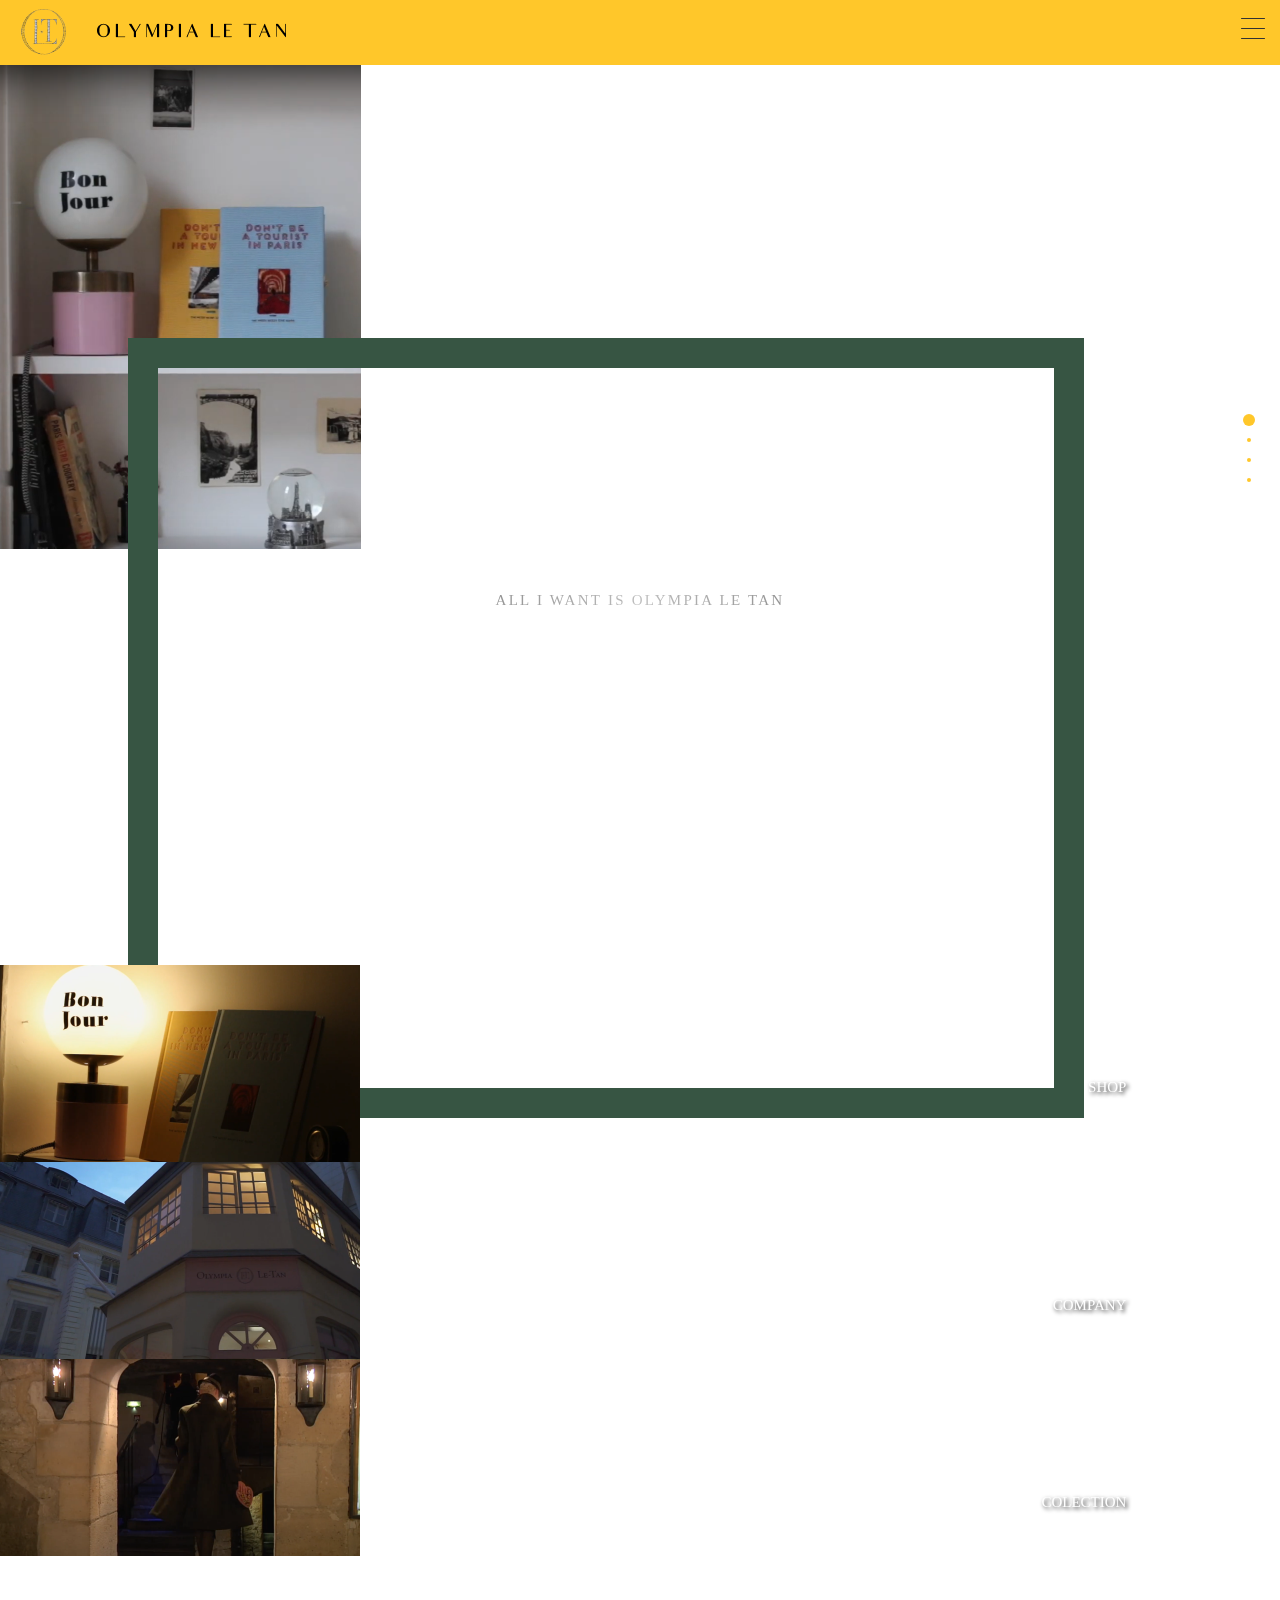
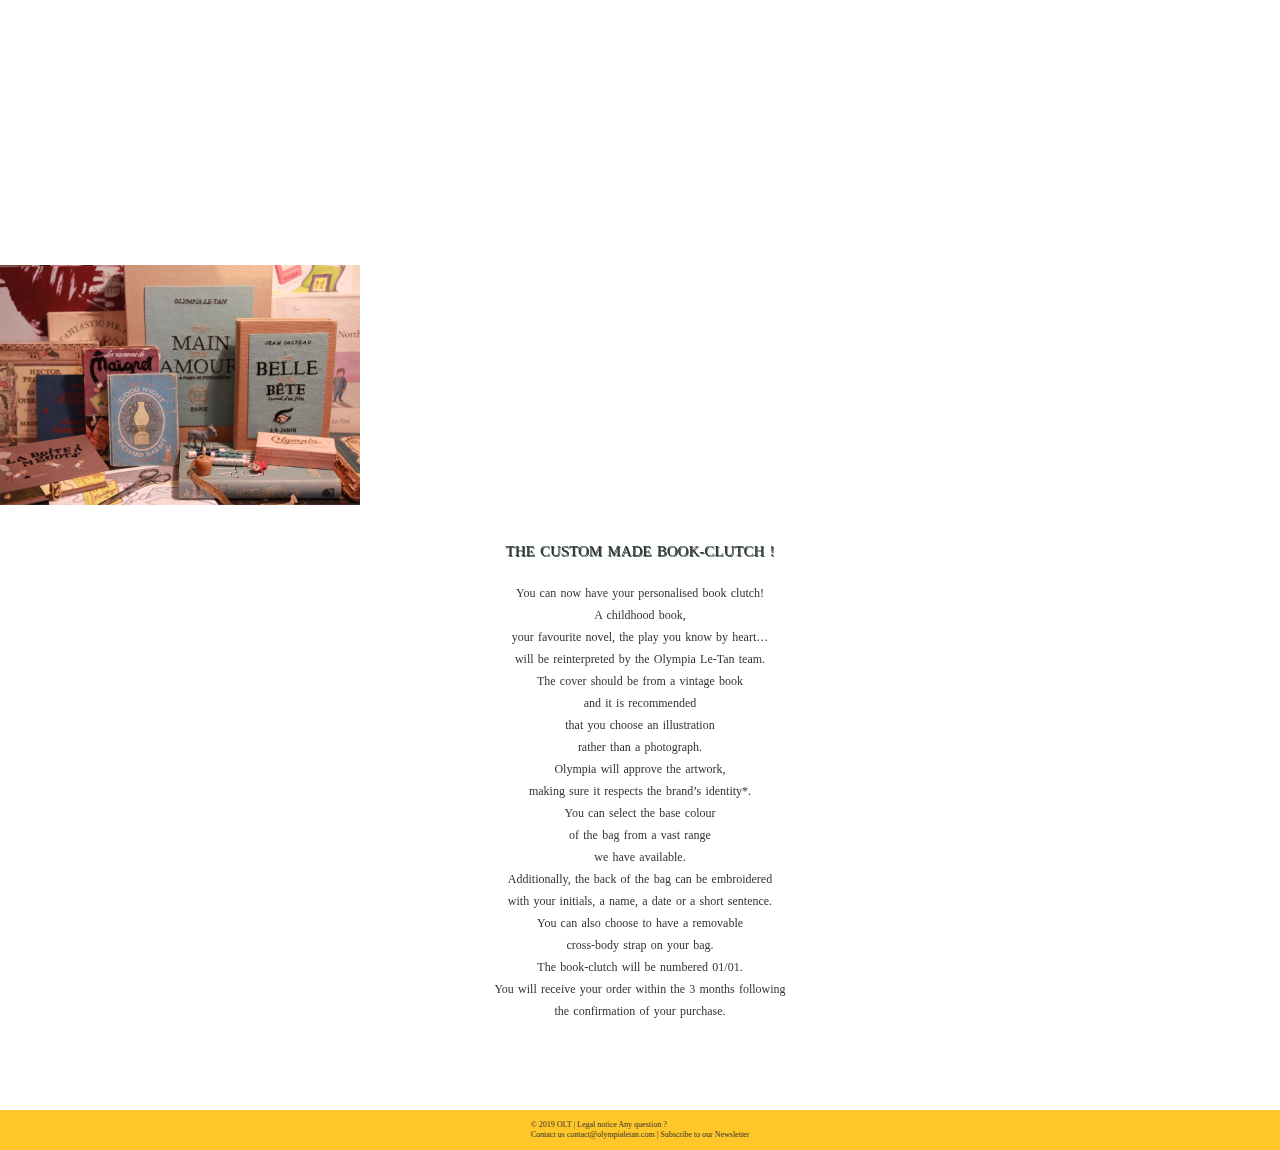
==== commit d4fd2cee: "error_1" ====
--- a/index.html
+++ b/index.html
@@ -79,30 +79,29 @@
         </header>
 
         <div id="fullpage">
-        </section>
         <section class="section" id="cnt1">
             <div class="video">
-                <img src="assets/images/index/mainx.png" alt="상단메인사진" srcset="assets/images/index/mainx2.png, assets/images/index/mainx3.png">
-                <iframe class="youtube" width="320" height="180" src="https://www.youtube.com/embed/Rm2QQuhWpJM" frameborder="0" allowfullscreen=""></iframe>
+                <img src="assets/images/index/mainx.png" alt="상단메인사진" srcset="assets/images/index/mainx2.png 2x, assets/images/index/mainx3.png 3x">
+                <iframe class="youtube" width="320" height="180" src="https://www.youtube.com/embed/Rm2QQuhWpJM" allowfullscreen=""></iframe>
                 <p>ALL I WANT IS OLYMPIA LE TAN</p>
             </div>
         </section>
         <section class="section" id="cnt2">
             <figure>
                 <figcaption class="fadeIn fade"> <a href="shop1.html">SHOP</a> </figcaption>
-                <img class="fadeInRight fade" src="assets/images/index/shop.png" alt="shop사진" srcset="assets/images/index/shop2.png, assets/images/index/shop3.png">
+                <img class="fadeInRight fade" src="assets/images/index/shop.png" alt="shop사진" srcset="assets/images/index/shop2.png 2x, assets/images/index/shop3.png 3x">
             </figure>
             <figure>
                 <figcaption class="fadeIn fade"> <a href="">COMPANY</a> </figcaption>
-                <img class="fadeInLeft fade" src="assets/images/index/company.png" alt="company 사진" srcset="assets/images/index/company2.png, assets/images/index/company3.png">
+                <img class="fadeInLeft fade" src="assets/images/index/company.png" alt="company 사진" srcset="assets/images/index/company2.png 2x, assets/images/index/company3.png 3x">
             </figure>
             <figure>
                 <figcaption class="fadeIn fade"> <a href="">COLECTION</a> </figcaption>
-                <img class="fadeInRight fade" src="assets/images/index/collection.png" alt="collection사진" srcset="assets/images/index/collection2.png, assets/images/index/collection3.png">
+                <img class="fadeInRight fade" src="assets/images/index/collection.png" alt="collection사진" srcset="assets/images/index/collection2.png 2x, assets/images/index/collection3.png 3x">
             </figure>
         </section>
         <section class="section" id="cnt3">
-            <img class="fadeIn fade" src="assets/images/index/books.png" alt="상단메인사진" srcset="assets/images/index/books2.png, assets/images/index/books3.png">
+            <img class="fadeIn fade" src="assets/images/index/books.png" alt="상단메인사진" srcset="assets/images/index/books2.png 2x, assets/images/index/books3.png 3x">
             <p class="sub_tit fadeInUp fade">THE CUSTOM MADE BOOK-CLUTCH !</p>
             <p class="fadeIn fade">You can now have your personalised book clutch!<br>
                 A childhood book, <br>
--- a/assets/css/common.css
+++ b/assets/css/common.css
@@ -20,7 +20,7 @@
   padding: 0; }
 
 h1, h2, h3, h4, h5, h6 {
-  font-style: 100%; }
+  font-size: 100%; }
 
 ul {
   list-style: none; }
@@ -399,23 +399,20 @@
   #cnt5 footer p {
     margin-top: 2px; }
 
-.Underline {
+#shop2 .Underline {
   width: 60px;
   position: absolute;
   top: 18%;
   left: 42%; }
-
-.Underline p {
+#shop2 .Underline p {
   width: 0px;
   height: 1px;
   position: absolute;
   background: #375543;
-  animation: Underline forwards 0.5s cubic-bezier(0.22, 0.61, 0.36, 1) 0.5s; }
-
-.Underline .left {
+  animation: Underline1 forwards 0.5s cubic-bezier(0.22, 0.61, 0.36, 1) 0.5s; }
+#shop2 .Underline .left {
   right: 30px; }
-
-.Underline .right {
+#shop2 .Underline .right {
   left: 30px; }
 
 /*shop3*/
@@ -480,55 +477,197 @@
 
 #fabrication .title {
   text-align: center;
-  font-size: 1rem;
-  height: 4rem; }
+  font-size: 1.5rem;
+  padding-bottom: 4%; }
+#fabrication .Underline {
+  width: 160px;
+  position: relative;
+  top: -10px;
+  left: 30%;
+  padding-bottom: 10%; }
+#fabrication .Underline p {
+  width: 0px;
+  height: 1px;
+  position: absolute;
+  background: #375543;
+  animation: Underline2 forwards 0.5s cubic-bezier(0.22, 0.61, 0.36, 1) 0.5s; }
+#fabrication .Underline .left {
+  right: 80px; }
+#fabrication .Underline .right {
+  left: 80px; }
 #fabrication .fabrication1 {
-  height: 11rem; }
+  padding-bottom: 50%; }
   #fabrication .fabrication1 img {
     position: absolute;
     width: 50%; }
-  #fabrication .fabrication1 .textbox {
-    margin-top: 3.5rem;
-    margin-left: 1.5rem;
+  #fabrication .fabrication1 .background {
+    margin-top: 3.0rem;
+    margin-left: 2.0rem;
     position: absolute;
     border: 0px solid #333333;
     background: rgba(51, 51, 51, 0.3);
     height: 5rem;
     width: 80%; }
+  #fabrication .fabrication1 .textbox {
+    margin-top: 4.0rem;
+    margin-left: 2.5rem;
+    position: absolute;
+    border: 0px solid #333333;
+    height: 4rem;
+    width: 75%; }
     #fabrication .fabrication1 .textbox .index {
-      line-height: 3rem;
       text-align: right;
-      font-size: 1.5rem; }
+      font-size: 1.5rem;
+      color: #fff; }
     #fabrication .fabrication1 .textbox p {
       font-size: 12px;
-      text-align: left; }
+      text-align: left;
+      color: #fff;
+      line-height: 0.9rem; }
 #fabrication .fabrication2 {
-  height: 11rem; }
+  padding-bottom: 50%; }
   #fabrication .fabrication2 img {
     position: absolute;
     width: 50%;
     right: 0%; }
+  #fabrication .fabrication2 .background {
+    margin-top: 2.0rem;
+    margin-left: 2.0rem;
+    position: absolute;
+    border: 0px solid #333333;
+    background: rgba(51, 51, 51, 0.3);
+    height: 5.3rem;
+    width: 80%; }
   #fabrication .fabrication2 .textbox {
-    margin-top: 3.5rem;
-    margin-left: 1.5rem;
-    position: absolute;
-    border: 0px solid #333333;
-    background: rgba(51, 51, 51, 0.3);
-    height: 5rem;
-    width: 80%; }
+    margin-top: 3.0rem;
+    margin-left: 2.5rem;
+    position: absolute;
+    border: 0px solid #333333;
+    height: 4rem;
+    width: 75%; }
     #fabrication .fabrication2 .textbox .index {
-      line-height: 3rem;
       text-align: left;
-      font-size: 1.5rem; }
+      font-size: 1.5rem;
+      color: #fff; }
     #fabrication .fabrication2 .textbox p {
       font-size: 12px;
-      text-align: left; }
-
-@keyframes Underline {
+      text-align: left;
+      color: #fff;
+      line-height: 0.9rem; }
+#fabrication .fabrication3 {
+  padding-bottom: 50%; }
+  #fabrication .fabrication3 img {
+    position: absolute;
+    width: 50%; }
+  #fabrication .fabrication3 .background {
+    margin-top: 2.0rem;
+    margin-left: 2.0rem;
+    position: absolute;
+    border: 0px solid #333333;
+    background: rgba(51, 51, 51, 0.3);
+    height: 7rem;
+    width: 80%; }
+  #fabrication .fabrication3 .textbox {
+    margin-top: 3.0rem;
+    margin-left: 2.5rem;
+    position: absolute;
+    border: 0px solid #333333;
+    height: 4rem;
+    width: 75%; }
+    #fabrication .fabrication3 .textbox .index {
+      text-align: right;
+      font-size: 1.5rem;
+      color: #fff; }
+    #fabrication .fabrication3 .textbox p {
+      font-size: 12px;
+      text-align: left;
+      color: #fff;
+      line-height: 0.9rem; }
+#fabrication .fabrication4 {
+  padding-bottom: 50%; }
+  #fabrication .fabrication4 img {
+    position: absolute;
+    width: 50%;
+    right: 0%; }
+  #fabrication .fabrication4 .background {
+    margin-top: 2.0rem;
+    margin-left: 2.0rem;
+    position: absolute;
+    border: 0px solid #333333;
+    background: rgba(51, 51, 51, 0.3);
+    height: 7rem;
+    width: 80%; }
+  #fabrication .fabrication4 .textbox {
+    margin-top: 3.0rem;
+    margin-left: 2.5rem;
+    position: absolute;
+    border: 0px solid #333333;
+    height: 4rem;
+    width: 75%; }
+    #fabrication .fabrication4 .textbox .index {
+      text-align: left;
+      font-size: 1.5rem;
+      color: #fff; }
+    #fabrication .fabrication4 .textbox p {
+      font-size: 12px;
+      text-align: left;
+      color: #fff;
+      line-height: 0.9rem; }
+
+#olt {
+  margin-top: 80px;
+  height: 20rem; }
+  #olt .title {
+    text-align: center;
+    font-size: 1.5rem;
+    padding-bottom: 4%; }
+  #olt .Underline {
+    width: 100px;
+    position: relative;
+    top: -10px;
+    left: 36%;
+    padding-bottom: 10%; }
+  #olt .Underline p {
+    width: 0px;
+    height: 1px;
+    position: absolute;
+    background: #375543;
+    animation: Underline3 forwards 0.5s cubic-bezier(0.22, 0.61, 0.36, 1) 0.5s; }
+  #olt .Underline .left {
+    right: 50px; }
+  #olt .Underline .right {
+    left: 50px; }
+  #olt img {
+    position: absolute;
+    width: 50%; }
+  #olt .textbox {
+    margin-top: 1.5rem;
+    margin-left: 10.5rem;
+    position: absolute;
+    border: 0px solid #333333;
+    height: 4rem;
+    width: 50%; }
+    #olt .textbox p {
+      font-size: 10px;
+      text-align: left;
+      color: black;
+      line-height: 0.9rem; }
+
+@keyframes Underline1 {
   0% {
     width: 0; }
   100% {
     width: 30px; } }
+@keyframes Underline2 {
+  0% {
+    width: 0; }
+  100% {
+    width: 80px; } }
+@keyframes Underline3 {
+  0% {
+    width: 0; }
+  100% {
+    width: 50px; } }
 @keyframes fadeInRight {
   from {
     opacity: 0;
